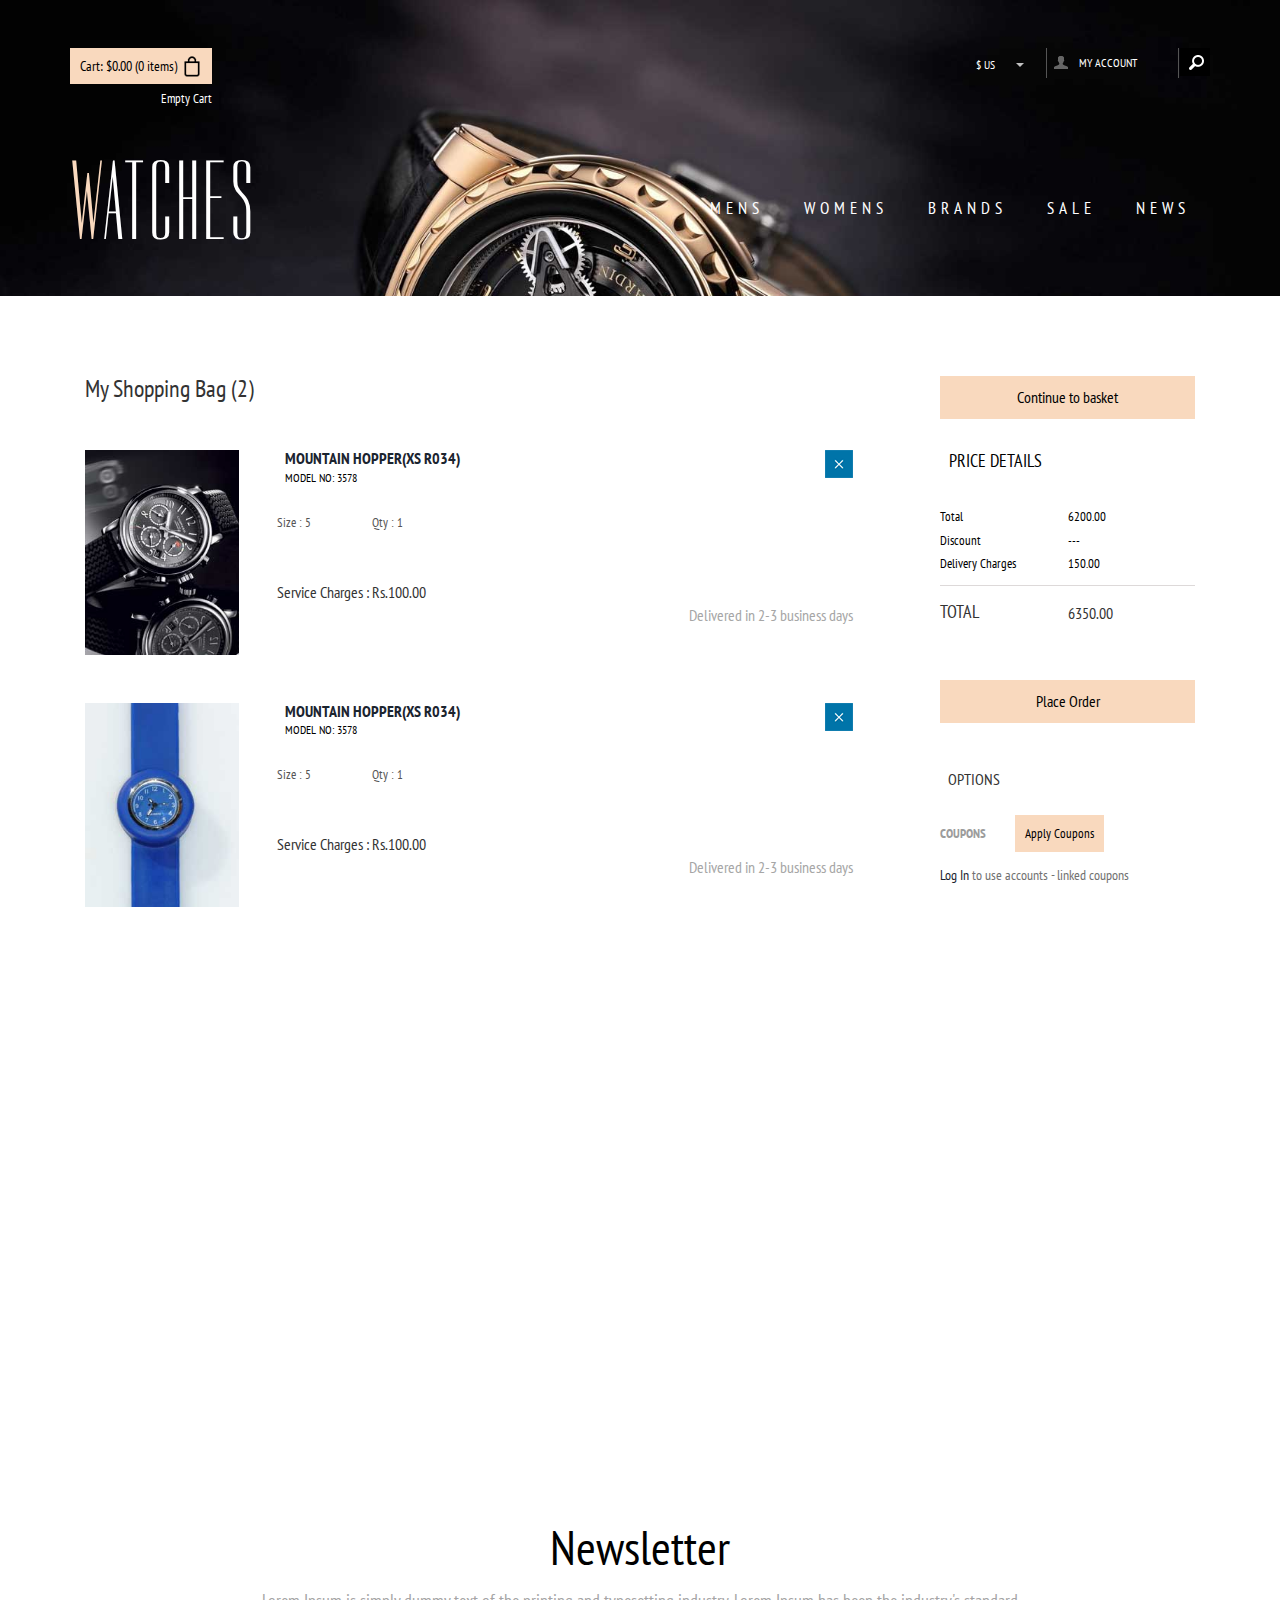
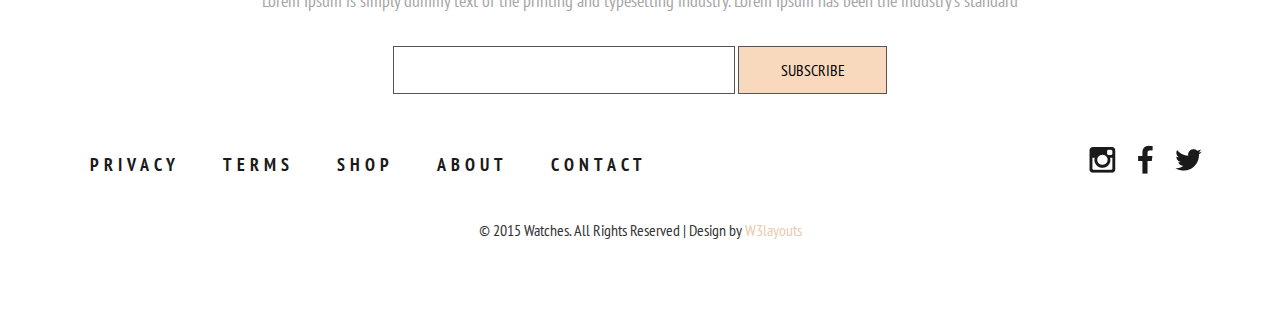
==== checkout.html @ 552abd2e "Commit message" ====
<!--A Design by W3layouts
Author: W3layout
Author URL: http://w3layouts.com
License: Creative Commons Attribution 3.0 Unported
License URL: http://creativecommons.org/licenses/by/3.0/
-->
<!DOCTYPE HTML>
<html>
<head>
<title>Watches an E-Commerce online Shopping Category Flat Bootstrap Responsive Website Template| Checkout :: w3layouts</title>
<meta name="viewport" content="width=device-width, initial-scale=1">
<meta http-equiv="Content-Type" content="text/html; charset=utf-8" />
<meta name="keywords" content="Watches Responsive web template, Bootstrap Web Templates, Flat Web Templates, Android Compatible web template, 
Smartphone Compatible web template, free webdesigns for Nokia, Samsung, LG, SonyErricsson, Motorola web design" />
<script type="application/x-javascript"> addEventListener("load", function() { setTimeout(hideURLbar, 0); }, false); function hideURLbar(){ window.scrollTo(0,1); } </script>
<link href="css/bootstrap.css" rel='stylesheet' type='text/css' />
<!-- jQuery (necessary for Bootstrap's JavaScript plugins) -->
<!-- Custom Theme files -->
<link href="css/style.css" rel='stylesheet' type='text/css' />
<!-- Custom Theme files -->
<!--webfont-->
<link href='//fonts.googleapis.com/css?family=PT+Sans+Narrow:400,700' rel='stylesheet' type='text/css'>
<link href='//fonts.googleapis.com/css?family=Dorsa' rel='stylesheet' type='text/css'>
<script type="text/javascript" src="js/jquery-1.11.1.min.js"></script>
<!-- start menu -->
<link href="css/megamenu.css" rel="stylesheet" type="text/css" media="all" />
<script type="text/javascript" src="js/megamenu.js"></script>
<script>$(document).ready(function(){$(".megamenu").megamenu();});</script>
<script src="js/jquery.easydropdown.js"></script>
<script src="js/simpleCart.min.js"> </script>
</head>
<body>
	<div class="men_banner">
   	  <div class="container">
   	  	<div class="header_top">
   	  	   <div class="header_top_left">
	  	      <div class="box_11"><a href="checkout.html">
		      <h4><p>Cart: <span class="simpleCart_total"></span> (<span id="simpleCart_quantity" class="simpleCart_quantity"></span> items)</p><img src="images/bag.png" alt=""/><div class="clearfix"> </div></h4>
		      </a></div>
	          <p class="empty"><a href="javascript:;" class="simpleCart_empty">Empty Cart</a></p>
	          <div class="clearfix"> </div>
	       </div>
           <div class="header_top_right">
		  	 <div class="lang_list">
				<select tabindex="4" class="dropdown">
					<option value="" class="label" value="">$ Us</option>
					<option value="1">Dollar</option>
					<option value="2">Euro</option>
				</select>
			 </div>
			 <ul class="header_user_info">
			  <a class="login" href="login.html">
				<i class="user"> </i> 
				<li class="user_desc">My Account</li>
			  </a>
			  <div class="clearfix"> </div>
		     </ul>
		    <!-- start search-->
				<div class="search-box">
				   <div id="sb-search" class="sb-search">
					  <form>
						 <input class="sb-search-input" placeholder="Enter your search term..." type="search" name="search" id="search">
						 <input class="sb-search-submit" type="submit" value="">
						 <span class="sb-icon-search"> </span>
					  </form>
				    </div>
				 </div>
				 <!----search-scripts---->
				 <script src="js/classie1.js"></script>
				 <script src="js/uisearch.js"></script>
				   <script>
					 new UISearch( document.getElementById( 'sb-search' ) );
				   </script>
					<!----//search-scripts---->
		            <div class="clearfix"> </div>
			 </div>
		     <div class="clearfix"> </div>
	    </div>
   		<div class="header_bottom">
	     <div class="logo">
		    <h1><a href="index.html"><span class="m_1">W</span>atches</a></h1>
	     </div>
	    <div class="menu">
	     <ul class="megamenu skyblue">
			<li><a class="color2" href="#">Mens</a>
				<div class="megapanel">
					<div class="row">
						<div class="col1">
							<div class="h_nav">
								<h4>Men</h4>
								<ul>
									<li><a href="men.html">Watches</a></li>
									<li><a href="men.html">watches</a></li>
									<li><a href="men.html">Blazers</a></li>
									<li><a href="men.html">Suits</a></li>
									<li><a href="men.html">Trousers</a></li>
									<li><a href="men.html">Jeans</a></li>
									<li><a href="men.html">Shirts</a></li>
									<li><a href="men.html">Sweatshirts & Hoodies</a></li>
									<li><a href="men.html">Swim Wear</a></li>
									<li><a href="men.html">Accessories</a></li>
								</ul>	
							</div>							
						</div>
						<div class="col1">
							<div class="h_nav">
								<h4>Women</h4>
								<ul>
									<li><a href="men.html">Watches</a></li>
									<li><a href="men.html">Outerwear</a></li>
									<li><a href="men.html">Dresses</a></li>
									<li><a href="men.html">Handbags</a></li>
									<li><a href="men.html">Trousers</a></li>
									<li><a href="men.html">Jeans</a></li>
									<li><a href="men.html">T-Shirts</a></li>
									<li><a href="men.html">Shoes</a></li>
									<li><a href="men.html">Coats</a></li>
									<li><a href="men.html">Accessories</a></li>
								</ul>	
							</div>							
						</div>
						<div class="col2">
							<div class="h_nav">
								<h4>Trends</h4>
								<ul>
									<li class>
										<div class="p_left">
										  <img src="images/p1.jpg" class="img-responsive" alt=""/>
										</div>
										<div class="p_right">
											<h4><a href="#">Denim shirt</a></h4>
											<span class="item-cat"><small><a href="#">watches</a></small></span>
											<span class="price">29.99 $</span>
										</div>
										<div class="clearfix"> </div>
									</li>
									<li>
										<div class="p_left">
										  <img src="images/p2.jpg" class="img-responsive" alt=""/>
										</div>
										<div class="p_right">
											<h4><a href="#">Denim shirt</a></h4>
											<span class="item-cat"><small><a href="#">watches</a></small></span>
											<span class="price">29.99 $</span>
										</div>
										<div class="clearfix"> </div>
									</li>
									<li>
										<div class="p_left">
										  <img src="images/p3.jpg" class="img-responsive" alt=""/>
										</div>
										<div class="p_right">
											<h4><a href="#">Denim shirt</a></h4>
											<span class="item-cat"><small><a href="#">watches</a></small></span>
											<span class="price">29.99 $</span>
										</div>
										<div class="clearfix"> </div>
									</li>
								</ul>	
							</div>												
						</div>
					  </div>
					</div>
			</li>
			<li><a class="color4" href="#">womens</a>
				<div class="megapanel">
					<div class="row">
						<div class="col1">
							<div class="h_nav">
								<h4>Men</h4>
								<ul>
									<li><a href="men.html">Watches</a></li>
									<li><a href="men.html">watches</a></li>
									<li><a href="men.html">Blazers</a></li>
									<li><a href="men.html">Suits</a></li>
									<li><a href="men.html">Trousers</a></li>
									<li><a href="men.html">Jeans</a></li>
									<li><a href="men.html">Shirts</a></li>
									<li><a href="men.html">Sweatshirts & Hoodies</a></li>
									<li><a href="men.html">Swim Wear</a></li>
									<li><a href="men.html">Accessories</a></li>
								</ul>	
							</div>							
						</div>
						<div class="col1">
							<div class="h_nav">
								<h4>Women</h4>
								<ul>
									<li><a href="men.html">Watches</a></li>
									<li><a href="men.html">Outerwear</a></li>
									<li><a href="men.html">Dresses</a></li>
									<li><a href="men.html">Handbags</a></li>
									<li><a href="men.html">Trousers</a></li>
									<li><a href="men.html">Jeans</a></li>
									<li><a href="men.html">T-Shirts</a></li>
									<li><a href="men.html">Shoes</a></li>
									<li><a href="men.html">Coats</a></li>
									<li><a href="men.html">Accessories</a></li>
								</ul>	
							</div>							
						</div>
						<div class="col2">
							<div class="h_nav">
								<h4>Trends</h4>
								<ul>
									<li class>
										<div class="p_left">
										  <img src="images/p1.jpg" class="img-responsive" alt=""/>
										</div>
										<div class="p_right">
											<h4><a href="#">Denim shirt</a></h4>
											<span class="item-cat"><small><a href="#">watches</a></small></span>
											<span class="price">29.99 $</span>
										</div>
										<div class="clearfix"> </div>
									</li>
									<li>
										<div class="p_left">
										  <img src="images/p2.jpg" class="img-responsive" alt=""/>
										</div>
										<div class="p_right">
											<h4><a href="#">Denim shirt</a></h4>
											<span class="item-cat"><small><a href="#">watches</a></small></span>
											<span class="price">29.99 $</span>
										</div>
										<div class="clearfix"> </div>
									</li>
									<li>
										<div class="p_left">
										  <img src="images/p3.jpg" class="img-responsive" alt=""/>
										</div>
										<div class="p_right">
											<h4><a href="#">Denim shirt</a></h4>
											<span class="item-cat"><small><a href="#">watches</a></small></span>
											<span class="price">29.99 $</span>
										</div>
										<div class="clearfix"> </div>
									</li>
								</ul>	
							</div>												
						</div>
					  </div>
					</div>
				</li>				
				<li><a class="color10" href="brands.html">Brands</a></li>
				<li><a class="color3" href="index.html">Sale</a></li>
				<li><a class="color7" href="404.html">News</a></li>
				<div class="clearfix"> </div>
			</ul>
			</div>
	        <div class="clearfix"> </div>
	    </div>
	   </div>
   </div>
   <div class="account-in">
   	 <div class="container">
		  <div class="check_box">	 
		<div class="col-md-9 cart-items">
			 <h1>My Shopping Bag (2)</h1>
				<script>$(document).ready(function(c) {
					$('.close1').on('click', function(c){
						$('.cart-header').fadeOut('slow', function(c){
							$('.cart-header').remove();
						});
						});	  
					});
			   </script>
			 <div class="cart-header">
				 <div class="close1"> </div>
				   <div class="cart-sec simpleCart_shelfItem">
						<div class="cart-item cyc">
							 <img src="images/m3.jpg" class="img-responsive" alt=""/>
						</div>
					   <div class="cart-item-info">
						<h3><a href="#">Mountain Hopper(XS R034)</a><span>Model No: 3578</span></h3>
						<ul class="qty">
							<li><p>Size : 5</p></li>
							<li><p>Qty : 1</p></li>
						</ul>
						<div class="delivery">
							 <p>Service Charges : Rs.100.00</p>
							 <span>Delivered in 2-3 business days</span>
							 <div class="clearfix"></div>
				        </div>	
					   </div>
					   <div class="clearfix"></div>
				    </div>
			 </div>
			 <script>$(document).ready(function(c) {
					$('.close2').on('click', function(c){
							$('.cart-header2').fadeOut('slow', function(c){
						$('.cart-header2').remove();
					});
					});	  
					});
			 </script>
			 <div class="cart-header2">
				 <div class="close2"> </div>
				  <div class="cart-sec simpleCart_shelfItem">
						<div class="cart-item cyc">
							 <img src="images/m4.jpg" class="img-responsive" alt=""/>
						</div>
					   <div class="cart-item-info">
						<h3><a href="#">Mountain Hopper(XS R034)</a><span>Model No: 3578</span></h3>
						<ul class="qty">
							<li><p>Size : 5</p></li>
							<li><p>Qty : 1</p></li>
						</ul>
							 <div class="delivery">
							 <p>Service Charges : Rs.100.00</p>
							 <span>Delivered in 2-3 business days</span>
							 <div class="clearfix"></div>
				        </div>	
					   </div>
					   <div class="clearfix"></div>
				  </div>
			  </div>		
		 </div>
		 <div class="col-md-3 cart-total">
			 <a class="continue" href="#">Continue to basket</a>
			 <div class="price-details">
				 <h3>Price Details</h3>
				 <span>Total</span>
				 <span class="total1">6200.00</span>
				 <span>Discount</span>
				 <span class="total1">---</span>
				 <span>Delivery Charges</span>
				 <span class="total1">150.00</span>
				 <div class="clearfix"></div>				 
			 </div>	
			 <ul class="total_price">
			   <li class="last_price"> <h4>TOTAL</h4></li>	
			   <li class="last_price"><span>6350.00</span></li>
			   <div class="clearfix"> </div>
			 </ul>
			 <div class="clearfix"></div>
			 <a class="order" href="#">Place Order</a>
			 <div class="total-item">
				 <h3>OPTIONS</h3>
				 <h4>COUPONS</h4>
				 <a class="cpns" href="#">Apply Coupons</a>
				 <p><a href="#">Log In</a> to use accounts - linked coupons</p>
			 </div>
			</div>
			<div class="clearfix"></div>
	     </div>
	  </div>
   </div>
   <div class="map">
	   <iframe src="https://www.google.com/maps/embed?pb=!1m14!1m12!1m3!1d3150859.767904157!2d-96.62081048651531!3d39.536794757966845!2m3!1f0!2f0!3f0!3m2!1i1024!2i768!4f13.1!5e0!3m2!1sen!2sin!4v1408111832978"> </iframe>
   </div>
   <div class="footer">
   	 <div class="container">
   	 	<div class="newsletter">
			<h3>Newsletter</h3>
			<p>Lorem Ipsum is simply dummy text of the printing and typesetting industry. Lorem Ipsum has been the industry's standard</p>
			<form>
			  <input type="text" value="" onfocus="this.value='';" onblur="if (this.value == '') {this.value ='';}">
			  <input type="submit" value="SUBSCRIBE">
			</form>
		</div>
   		<div class="cssmenu">
		   <ul>
			<li class="active"><a href="#">Privacy</a></li>
			<li><a href="#">Terms</a></li>
			<li><a href="#">Shop</a></li>
			<li><a href="#">About</a></li>
			<li><a href="contact.html">Contact</a></li>
		  </ul>
		</div>
		<ul class="social">
			<li><a href=""> <i class="instagram"> </i> </a></li>
			<li><a href=""><i class="fb"> </i> </a></li>
			<li><a href=""><i class="tw"> </i> </a></li>
	    </ul>
	    <div class="clearfix"></div>
	    <div class="copy">
           <p> &copy; 2015 Watches. All Rights Reserved | Design by <a href="http://w3layouts.com/" target="_blank">W3layouts</a></p>
	    </div>
   	</div>
   </div>
</body>
</html>
---- css/style.css ----
/*
Author: W3layout
Author URL: http://w3layouts.com
License: Creative Commons Attribution 3.0 Unported
License URL: http://creativecommons.org/licenses/by/3.0/
*/
h4, h5, h6,
h1, h2, h3 {margin-top: 0;}
ul, ol {margin: 0;}
p {margin: 0;}
html, body{
   font-family: 'PT Sans Narrow', sans-serif;
   font-size: 100%;
   background:#fff; 
}
body a{
	transition:0.5s all;
	-webkit-transition:0.5s all;
	-moz-transition:0.5s all;
	-o-transition:0.5s all;
	-ms-transition:0.5s all;
}
.banner {
	background: url(../images/3.jpg) no-repeat center top;
	background-size: cover;
	-webkit-background-size: cover;
	-moz-background-size: cover;
	-o-background-size: cover;
	min-height:800px;
	text-align: center;
	padding-top:1em;
}
.header_top_left{
	float:left;
}
.header_top_right{
	float:right;
	width:23%;
}
.box_11{
    cursor: pointer;
    padding: 5px 10px;
    background: #F9D9BE;
}
.box_11 a:hover{
	text-decoration:none;
	color:#000;
}
.box_11 h4 {
    border: none;
    color: #fff;
    font-size: 0.85em;
    margin-bottom: 0;
    padding: 0;
}
.box_11 p {
    float: left;
    margin: 6px 0 0 0;
    color:#000;
}
p.empty {
    font-size: 13px;
    margin: 6px 0 0 5px;
    float: right;
}
p.empty a {
    color: #fff;
}
.box_11 h4 img {
    margin-left: 5px;
    float: left;
}
.lang_list{
	float: left;
    border-right: 1px solid #555;
	width: 38%;
}
/* PREFIXED CSS */
.dropdown,
.dropdown div,
.dropdown li,
.dropdown div::after,
.dropdown .carat,
.dropdown .carat:after,
.dropdown .selected::after,
.dropdown:after{
	-webkit-transition: all 150ms ease-in-out;
	-moz-transition: all 150ms ease-in-out;
	-ms-transition: all 150ms ease-in-out;
	transition: all 150ms ease-in-out;
}
.dropdown .selected::after,
.dropdown.scrollable div::after{
	-webkit-pointer-events: none;
	-moz-pointer-events: none;
	-ms-pointer-events: none;
	pointer-events: none;
}
/* WRAPPER */
.dropdown{
	position: relative;
	width: 75px;
	cursor: pointer;
	font-weight: 200;
	background: none;
	padding: 8px 15px 5px;
	color: #fff;
	-webkit-user-select: none;
	-moz-user-select: none;
	user-select: none;
}
.dropdown.open{
	z-index: 2;
}
.dropdown:hover,
.dropdown.focus{
	/*--background:#F7F7F7;--*/
}
/* CARAT */
.dropdown .carat,
.dropdown .carat:after{
	position: absolute;
	right:-1px;
	top: 50%;
	margin-top:0px;
	border: 4px solid transparent;
	border-top: 4px solid #c1c1c1;
	z-index: 1;
	-webkit-transform-origin: 50% 20%;
	-moz-transform-origin: 50% 20%;
	-ms-transform-origin: 50% 20%;
	transform-origin: 50% 20%;
}
.dropdown:hover .carat:after{
	border-top-color: #f4f4f4;
}
.dropdown.focus .carat{
	border-top-color: #f8f8f8;
}
.dropdown.focus .carat:after{
	border-top-color: #0180d1;
}
.dropdown.open .carat{
	-webkit-transform: rotate(180deg);
	-moz-transform: rotate(180deg);
	-ms-transform: rotate(180deg);
	transform: rotate(180deg);
}
/* OLD SELECT (HIDDEN) */
.dropdown .old{
	position: absolute;
	left: 0;
	top: 0;
	height: 0;
	width: 0;
	overflow: hidden;
}
.dropdown select{
	position: absolute;
	left: 0px;
	top: 0px;
}
.dropdown.touch select{
	left: 0;
	top: 0;
	width: 100%;
	height: 100%;
	opacity: 0;
}
/* SELECTED FEEDBACK ITEM */ 
.dropdown .selected,
.dropdown li{
	display: block;
	font-size:12px;
	overflow: hidden;
	white-space: nowrap;
	text-transform: uppercase;
}
.dropdown .selected::after{
	content: '';
	position: absolute;
	right: 0;
	top: 0;
	bottom: 0;
	width: 60px;
}
/* DROP DOWN WRAPPER */
.dropdown div{
	position: absolute;
	height: 0;
	left: 0;
	right: 0;
	top: 100%;
	background:#fb4d01;
	overflow: hidden;
	opacity: 0;
	color:#fff;
	width:90px;
}
.dropdown:hover div{
	background:#4CB1CA;
}
/* Height is adjusted by JS on open */
.dropdown.open div{
	opacity: 1;
	z-index: 2;
}
/* FADE OVERLAY FOR SCROLLING LISTS */
.dropdown.scrollable div::after{
	content: '';
	position: absolute;
	left: 0;
	right: 0;
	bottom: 0;
	height: 50px;
}
.dropdown.scrollable.bottom div::after{
	opacity: 0;
}
/* DROP DOWN LIST */
.dropdown ul{
	position: absolute;
	left: 0;
	top: 0;
	height: 100%;
	width: 100%;
	list-style: none;
	overflow: hidden;
	padding:0;
	background:#F9D9BE;
}
.dropdown.scrollable.open ul{
	overflow-y: auto;
}
/* DROP DOWN LIST ITEMS */
.dropdown li{
	list-style: none;
	padding:8px;
	border-bottom: 1px solid #E7BD99;
	color: #000;
}
.dropdown li:last-child {
    border-bottom: 0;
}
/* .focus class is also added on hover */
.dropdown li.focus{
	background:#E4BD9C;
	position: relative;
	z-index: 3;
	color: #fff;
}
.dropdown li.active{
	background:#ee4a02;
	color: #fff;
}
ul.header_user_info {
	float: left;
	border-right: 1px solid #555;
	width:50%;
	padding:0;
	min-height: 30px;
}
ul.header_user_info a{
	color:#fff;
}
ul.header_user_info a:hover{
	color:#fd926d;
}
ul.header_user_info a:hover{
	text-decoration:none;
	color:#fd926d;
}
i.user{
	width: 17px;
	height: 17px;
	background: url(../images/img-sprite.png) no-repeat -241px -67px;
	float: left;
	margin:6px 10px 0 5px;
}
ul.header_user_info li.user_desc{
	display: block;
	font-size: 12px;
    text-transform: uppercase;
	cursor: pointer;
	/* background: #fb5c22; */
	-moz-transition: all 0.2s linear;
	-o-transition: all 0.2s linear;
	-webkit-transition: all 0.2s linear;
	transition: all 0.2s linear;
	float: left;
	margin-top:6px;
}
.search-box {
	position: relative;
}
.sb-search {
	position: absolute;
	top:0px;
	right:0px;
	width: 0%;
	min-width: 30px;
	height: 28px;
	float: right;
	overflow: hidden;
	-webkit-transition: width 0.3s;
	-moz-transition: width 0.3s;
	transition: width 0.3s;
	-webkit-backface-visibility: hidden;
}
.sb-search-input {
	position: absolute;
	top: 0;
	left: 0px;
	border: none;
	outline: none;
	background:#555;
	width: 100%;
	height: 28px;
	margin: 0;
	z-index: 10;
	padding: 5px 10px;
	font-size: 13px;
	color: #ffffff;
}
.sb-search-input::-webkit-input-placeholder {
	color: #ffffff;
}
.sb-search-input:-moz-placeholder {
	color: #ffffff;
}
.sb-search-input::-moz-placeholder {
	color: #efb480;
}
.sb-search-input:-ms-input-placeholder {
	color: #ffffff;
}
.sb-icon-search,.sb-search-submit  {
	width:30px;
	height:28px;
	display: block;
	position: absolute;
	right: 0;
	top: 0;
	padding: 0;
	margin: 0;
	line-height: 45px;
	text-align: center;
	cursor: pointer;
}
.sb-search-submit {
	background: #333 url('../images/search.png') no-repeat 0px 1px;
	-ms-filter: "progid:DXImageTransform.Microsoft.Alpha(Opacity=0)"; /* IE 8 */
    filter: alpha(opacity=0); /* IE 5-7 */
  	color: transparent;
	border: none;
	outline: none;
	z-index: -1;
	-webkit-appearance: none;
}
.sb-icon-search {
	color: #FFF;
	background: #000 url('../images/search.png') no-repeat 7px 5px;
	z-index: 90;
}
/* Open state */
.sb-search.sb-search-open,.no-js .sb-search {
	width:100%;
}
.sb-search.sb-search-open .sb-search-submit,.no-js .sb-search .sb-search-submit {
	z-index: 90;
}
.header_bottom {
	padding: 2em 0;
}
.logo h1{
    font-size:7em;
    text-transform: uppercase;
    margin-bottom: 0;
    font-family: 'Dorsa', sans-serif;
    letter-spacing: 5px;
}
span.m_1 {
  color:#F9D9BE;
}
.logo{
	float:left;
}
.logo h1 a{
	color:#fff;
}
.logo h1 a:hover{
   text-decoration:none;
}
.menu {
   float:right;
   margin: 3em 0 0 0;
}
.h_nav ul li a {
	display: block;
	font-size: 0.85em;
	color: #555;
	text-transform: capitalize;
	line-height: 1.8em;
	-webkit-transition: all 0.3s ease-in-out;
	-moz-transition: all 0.3s ease-in-out;
	-o-transition: all 0.3s ease-in-out;
	transition: all 0.3s ease-in-out;
	line-height: 2.5em;
}
.h_nav ul li a:hover{
	text-decoration:none;
	color:#f84545;
}
.h_nav h4 {
	font-size: 1em;
	color: #000;
	line-height: 1.8em;
	text-transform: uppercase;
	margin-bottom:1em;
}
.p_left{
	float:left;
	margin-right:1em;
	padding-bottom:2em;
}
.p_right{
	float:left;
}
.p_right h4{
	margin-bottom:-10px;
}
.p_right h4 a:hover, .small:hover{
	text-decoration:none;
	color: #f84545;
}
ul.content-home{
  padding:5em 0;
  margin-bottom: 0;
}
ul.content-home li {
  padding: 15px;
}
ul.content-home li a {
  display: block;
}
ul.content-home li .bannerBox {
  position: relative;
  -webkit-box-shadow: 0 0 40px rgba(0, 0, 0, 0.09);
  -moz-box-shadow: 0 0 40px rgba(0, 0, 0, 0.09);
  box-shadow: 0 0 40px rgba(0, 0, 0, 0.09);
  -moz-transition: 0.5s;
  -o-transition: 0.5s;
  -webkit-transition: 0.5s;
  transition: 0.5s;
  overflow: hidden;
}
ul.content-home li img {
  max-width: 100%;
  height: auto;
  -moz-transition: 0.5s linear;
  -o-transition: 0.5s linear;
  -webkit-transition: 0.5s linear;
  transition: 0.5s linear;
}
ul.content-home li a:hover img {
  transform: scale(1.1);
}
ul.content-home li .item-html {
  position: absolute;
  left: 30px;
  top: 20px;
  width: 50%;
  font-size: 15px;
  font-weight: 300;
  line-height: 24px;
  color: #777;
}
ul.content-home li .item-html h3 {
  color: #000;
  font-size: 69px;
  font-style: italic;
  font-weight: 300;
  letter-spacing: -0.06em;
  line-height: 60px;
  text-transform: uppercase;
  margin: 0 0 2px;
}
ul.content-home li .item-html h3 span {
  display: block;
  color: #000;
  font-size: 52px;
  font-style: italic;
  font-weight: 300;
  line-height: 50px;
  margin: 3px 0 0;
  text-transform: uppercase;
}
ul.content-home li .item-html p {
  margin-bottom: 17px;
}
ul.content-home li .item-html button {
  background:#F9D9BE;
  color: #000;
  display: inline-block;
  font-size: 19px;
  line-height: 23px;
  padding: 17px 35px 18px;
  text-transform: uppercase;
  -moz-transition: 0.3s;
  -o-transition: 0.3s;
  -webkit-transition: 0.3s;
  transition: 0.3s;
  border: none;
  font-weight: normal;
}
ul.content-home li .item-html button:hover{
	background:#000;
	color:#fff;
}
.middle_content{
  margin-bottom:5em;
  text-align:center;
}
.middle_content h2{
  color: #000;
  font-size: 69px;
  font-style: italic;
  font-weight: 300;
  letter-spacing: -0.06em;
  text-transform: uppercase;
  margin-bottom:0.5em;
}
.middle_content p{
  color: #999;
  font-size:1.1em;
}
/*--content--*/

/*========================
 Transitions
 ========================*/
.searchfield:focus, .searchfield:not(:focus) {
	-webkit-transition-property: width;
	-webkit-transition-duration: 0.5s, 0.5s;
	-webkit-transition-timing-function: linear, ease-out;
}
.lb-album {
	margin: 0 auto;
	padding:0;
	list-style:none;
}
.lb-album li {
	width: 24.9999%;
	float: left;
	position: relative;
}
.lb-album li:nth-child(4), .lb-album li:nth-child(8), .lb-album li:nth-child(12) {
	margin-right: 0;
}
.lb-album li > a, .lb-album li > a img {
	display: block;
	width: 100%;
}
.lb-album li > a {
	position: relative;
}
.lb-album li > a span {
	position:absolute;
	width: 100%;
	height: 100%;
	top: 0px;
	left: 0px;
	text-align: center;
	line-height:16em;
	color: #fff;
    font-size: 24px;
	opacity: 0;
	filter: alpha(opacity=0); /* internet explorer */
	-ms-filter: "progid:DXImageTransform.Microsoft.Alpha(opacity=0)"; /*IE8*/
	background:rgba(249, 217, 190, 0.67);
	-moz-transition: opacity 0.3s linear;
	-o-transition: opacity 0.3s linear;
	-ms-transition: opacity 0.3s linear;
	transition: opacity 0.3s linear;
}
.lb-album li > a:hover span {
	opacity: 1;
	filter: alpha(opacity=99); /* internet explorer */
	-ms-filter: "progid:DXImageTransform.Microsoft.Alpha(opacity=99)"; /*IE8*/
}
.lb-overlay {
	width: 0px;
	height: 0px;
	position: fixed;
	overflow: hidden;
	left: 0px;
	top: 0px;
	padding: 0px;
	z-index: 99;
	text-align: center;
	background:#000;
}
.lb-overlay > div {
	position: relative;
	color: rgba(27,54,81,0.8);
	opacity: 0;
	filter: alpha(opacity=0); /* internet explorer */
	-ms-filter: "progid:DXImageTransform.Microsoft.Alpha(opacity=0)"; /*IE8*/
	width: 550px;
	margin: 10px auto 0px auto;
	text-shadow: 0px 1px 1px rgba(255,255,255,0.6);
	-webkit-transition: opacity 0.3s linear 1.3s;
	-moz-transition: opacity 0.3s linear 1.3s;
	-o-transition: opacity 0.3s linear 1.3s;
	-ms-transition: opacity 0.3s linear 1.3s;
	transition: opacity 0.3s linear 1.3s;
}
.lb-overlay div h3, .lb-overlay div p {
	padding: 0px 20px;
	width: 200px;
	height: 60px;
	color: #fff;
}
.lb-overlay div h3 {
	color: #fff;
	font-size:30px;
	float: left;
	text-align: right;
	border-right: 1px solid rgba(27,54,81,0.4);
}
.lb-overlay div h3 span, .lb-overlay div p {
	font-size: 13px;
	font-style: italic;
}
.lb-overlay div h3 span {
	display: block;
	line-height: 6px;
}
.lb-overlay div p {
	text-align: left;
	float: left;
	width: 260px;
}
.lb-overlay a.lb-close {
	font-size: 0.924em;
	padding: 4px;
	background: rgba(64, 72, 109, 0.61);
	z-index: 1001;
	color: #fff;
	position: absolute;
	top: 43px;
	left: 50%;
	font-size: 15px;
	line-height: 26px;
	text-align: center;
	width: 50px;
    overflow: hidden;
	margin-left: -25px;
	opacity: 0;
	filter: alpha(opacity=0); /* internet explorer */
	-ms-filter: "progid:DXImageTransform.Microsoft.Alpha(opacity=0)"; /*IE8*/
	-webkit-box-shadow: 0px 1px 2px rgba(0,0,0,0.3);
	-moz-box-shadow: 0px 1px 2px rgba(0,0,0,0.3);
	box-shadow: 0px 1px 2px rgba(0,0,0,0.3);
	-webkit-transition: opacity 0.3s linear 1.2s;
	-moz-transition: opacity 0.3s linear 1.2s;
	-o-transition: opacity 0.3s linear 1.2s;
	-ms-transition: opacity 0.3s linear 1.2s;
	transition: opacity 0.3s linear 1.2s;
}
.lb-overlay img {
	/* height: 100%; For Opera max-height does not seem to work */
	max-height: 100%;
	position: relative;
	-webkit-box-shadow: 1px 1px 4px rgba(0,0,0,0.3);
	-moz-box-shadow: 1px 1px 4px rgba(0,0,0,0.3);
	box-shadow: 0px 2px 7px rgba(0,0,0,0.2);
}
.lb-overlay:target {
	width: auto;
	height: auto;
	bottom: 0px;
	right: 0px;
	padding: 80px 100px 120px 100px;
}
.lb-overlay:target img {
	-webkit-animation: fadeInScale 1.2s ease-in-out;
	-moz-animation: fadeInScale 1.2s ease-in-out;
	-o-animation: fadeInScale 1.2s ease-in-out;
	-ms-animation: fadeInScale 1.2s ease-in-out;
	animation: fadeInScale 1.2s ease-in-out;
	display: inline-block;
}
.lb-overlay:target a.lb-close, .lb-overlay:target > div {
	opacity: 1;
	filter: alpha(opacity=99); /* internet explorer */
	-ms-filter: "progid:DXImageTransform.Microsoft.Alpha(opacity=99)"; /*IE8*/
}
@-webkit-keyframes fadeInScale {
0% { -webkit-transform: scale(0.6); opacity: 0; }
100% { -webkit-transform: scale(1); opacity: 1; }
}
@-moz-keyframes fadeInScale {
0% { -moz-transform: scale(0.6); opacity: 0; }
100% { -moz-transform: scale(1); opacity: 1; }
}
@-o-keyframes fadeInScale {
0% { -o-transform: scale(0.6); opacity: 0; }
100% { -o-transform: scale(1); opacity: 1; }
}
@-ms-keyframes fadeInScale {
0% { -ms-transform: scale(0.6); opacity: 0; }
100% { -ms-transform: scale(1); opacity: 1; }
}
@keyframes fadeInScale {
0% { transform: scale(0.6); opacity: 0; }
100% { transform: scale(1); opacity: 1; }
}

/*
 100% Height for Opera as the max-height seems to be ignored, not optimal for large screens
 http://bricss.net/post/11230266445/css-hack-to-target-opera
 */
x:-o-prefocus, .lb-overlay img {
	height: 100%;
}
.lb-album h2 {
	color:#999;
	font-size:3em;
	font-weight:700;
}
.lb-album p {
	color:#333;
	font-size:13px;
	line-height:1.5em;
}
/*--login--*/
.account-in{
  padding:5em 0;
}
.account-top span{
  font-size: 1em;
  color: #999;
  display: block;
  line-height: 2em;
}
.account-top input[type="text"], .account-top input[type="password"] {
  padding: 0.7em;
  width: 85%;
  background: none;
  border: 1px solid #D1D1D1;
  outline: none;
  color: #464646;
  font-size: 1em;
}
.account-top input[type="submit"] {
  background:#F9D9BE;
  color:#000;
  font-size: 1.1em;
  border: none;
  outline: none;
  border-radius:2px;
  -webkit-border-radius:2px;
  -o-border-radius:2px;
  -moz-border-radius:2px;
  -ms-border-radius:2px;
  padding: 0.4em 1.3em;
  transition: 0.5s all;
  -webkit-transition: 0.5s all;
  -moz-transition: 0.5s all;
  -o-transition: 0.5s all;
}
.account-top div{
  margin-bottom: 1em;
}
a.create {
  text-decoration: none;
  color: #000;
  padding: 7px 20px;
  background:#F9D9BE;
  text-align: center;
  display: block;
  border-radius:4px;
  -webkit-border-radius:4px;
  -o-border-radius:4px;
  -moz-border-radius:4px;
  -ms-border-radius:4px;
}
a.create:hover, .account-top input[type="submit"]:hover, .register-but form input[type="submit"]:hover{
  background: #000;
  color:#fff;
}
.five-in {
  background: #fff;
  border-radius: 100px;
  border: 2px solid #F9D9BE;
  width: 100px;
  height: 100px;
  position: absolute;
  top: 1%;
  right: 8%;
  padding: 1.3em 0 0;
  text-align: center;
}
.five-in span {
  font-size: 1em;
  color: #f02b63;
}
.five-in h1 {
  font-size: 1.5em;
  font-weight: 700;
  color: #000;
}
.account-in h3{
  font-size:2em;
  color: #000;
  padding: 0 0.5em 1em;
  text-transform:uppercase;
}
/*--register--*/
.register-top-grid h2, .register-bottom-grid h2 {
	color:#000;
	font-size:1.5em;
	padding-bottom:1em;
	margin: 0;
}
.register-top-grid div, .register-bottom-grid div {
	width: 48%;
	float: left;
	margin: 10px 0;
}
.register-top-grid span, .register-bottom-grid span {
	color:#999;
	font-size: 0.85em;
	padding-bottom: 0.2em;
	display: block;
	text-transform: uppercase;
}
.register-top-grid input[type="text"], .register-bottom-grid input[type="password"] {
	border: 1px solid #EEE;
	outline-color:#FF5B36;
	width: 96%;
	font-size: 1em;
	padding: 0.5em;
}
.checkbox {
	margin-bottom: 4px;
	padding-left: 27px;
	font-size: 1.1em;
	line-height: 27px;
	cursor: pointer;
}
.checkbox {
	position: relative;
	font-size: 0.95em;
	color:#555;
}
.checkbox:last-child {
	margin-bottom: 0;
}
.news-letter {
	color: #555;
	font-weight:600;
	font-size: 0.85em;
	margin-bottom: 1em;
	display: block;
	text-transform: uppercase;
	transition: 0.5s all;
	-webkit-transition: 0.5s all;
	-moz-transition: 0.5s all;
	-o-transition: 0.5s all;
	clear: both;
}
.checkbox i {
	position: absolute;
	bottom: 5px;
	left: 0;
	display: block;
	width:20px;
	height:20px;
	outline: none;
	border: 2px solid #D2CF99;
}
.checkbox input + i:after {
	content: '';
	background: url("../images/tick1.png") no-repeat 1px 2px;
	top: -1px;
	left: -1px;
	width: 15px;
	height: 15px;
	font: normal 12px/16px FontAwesome;
	text-align: center;
}
.checkbox input + i:after {
	position: absolute;
	opacity: 0;
	transition: opacity 0.1s;
	-o-transition: opacity 0.1s;
	-ms-transition: opacity 0.1s;
	-moz-transition: opacity 0.1s;
	-webkit-transition: opacity 0.1s;
}
.checkbox input {
	position: absolute;
	left: -9999px;
}
.checkbox input:checked + i:after {
	opacity: 1;
}
.news-letter:hover {
	color:#00BFF0;
}
.register-but{
	margin-top:1em;
}
.register-but form input[type="submit"] {
	background:#F9D9BE;
	color: #000;
	font-size:1em;
	padding: 0.8em 2em;
	transition: 0.5s all;
	-webkit-transition: 0.5s all;
	-moz-transition: 0.5s all;
	-o-transition: 0.5s all;
	display: inline-block;
	text-transform: uppercase;
	border:none;
	outline:none;
}
.register-bottom-grid {
	margin-top:3em;
}
/*--footer--*/
.newsletter {
  text-align: center;
  padding:0   0 3em;
}
.newsletter h3 {
  font-size: 3em;
  color: #000;
}
.newsletter p {
  font-size: 1.1em;
  color: #A5A5A5;
  line-height: 1.5em;
  margin: 0.8em 0 0;
}
.newsletter form {
  width: 50%;
  margin: 2em auto 0;
}
.newsletter input[type="text"]{
  width: 60%;
  padding: 0.7em;
  outline: none;
  color: #B4B2B2;
  font-size: 1em;
  background: none;
  border: 1px solid #555;
}
.newsletter input[type="submit"] {
  width: 26%;
  color: #000;
  font-size: 1em;
  background:#F9D9BE;
  border: 1px solid #555;
  outline: none;
  padding: 0.7em;
}
.newsletter input[type="submit"]:hover{
	background:#000;
	color:#fff;
}
.footer{
	padding:5em 0;
}
.cssmenu{
	float:left;
}
.cssmenu ul{
	padding:0;
	list-style:none;
}
.cssmenu ul li {
	display: inline-block;
}
.cssmenu ul li a {
	color: #1a1a1a;
	display: block;
	margin: 10px 20px;
	text-transform: uppercase;
	font-size: 1.1em;
	font-weight: 600;
	letter-spacing: 5px;
}
.cssmenu ul li a:hover{
	text-decoration:none;
	color:#F9D9BE;
}
ul.social {
	padding:0;
	list-style: none;
	float:right;
}
ul.social li:first-child {
	margin-left: 0;
}
ul.social li {
	display: inline-block;
	margin-right: 5px;
}
ul.social li a i {
	width:35px;
	height:35px;
	display: block;
	background: url(../images/img-sprite.png)no-repeat;
}
ul.social li a i:hover{
	opacity:0.8;
}
ul.social li a i.instagram{
	background-position:-5px -4px;
}
ul.social li a i.fb{
	background-position:-44px -5px;
}
ul.social li a i.tw{
	background-position:-83px -6px;
}
.copy{
	text-align:center;
	margin-top:2em;
}
.copy p a{
	color:#ECCAAD;
}
.copy p a:hover{
	text-decoration:none;
	color:#1a1a1a;
}
.copy p{
	font-size:1em;
}
/*--men--*/
.men{
	padding: 5em 0 2em;
}
.men_banner {
	background: url(../images/3.jpg) no-repeat center top;
	background-size: cover;
	-webkit-background-size: cover;
	-moz-background-size: cover;
	-o-background-size: cover;
	min-height:225px;
	text-align: center;
	padding-top: 3em;
}
.sidebar_men {
	margin-right: 1em;
	width: 31.333333%;
}
.sidebar_men h3{
	margin: 0 0 20px;
	font-size:2em;
	line-height: 1.25;
	font-weight: 400;
	text-transform: uppercase;
}
ul.product-categories{
	margin: 0;
	padding: 0;
	list-style-type: none;
}
ul.product-categories li {
	padding: 5px 0;
	border-bottom: 1px solid #eee;
	margin-bottom: 5px;
	text-transform: uppercase;
}
ul.product-categories li a:hover{
	text-decoration:none;
	color:#E23535;
}
.product-categories li span.count {
	float: right;
	margin-left: 6px;
	color: #aaa;
	font-size:0.8125em;
}
ul.product-categories li  a {
	-webkit-transition: background 350ms ease-in-out,border-color 350ms ease-in-out,color 150ms ease-in-out;
	-moz-transition: background 350ms ease-in-out,border-color 350ms ease-in-out,color 150ms ease-in-out;
	-ms-transition: background 350ms ease-in-out,border-color 350ms ease-in-out,color 150ms ease-in-out;
	-o-transition: background 350ms ease-in-out,border-color 350ms ease-in-out,color 150ms ease-in-out;
	transition: background 350ms ease-in-out,border-color 350ms ease-in-out,color 150ms ease-in-out;
	font-size:0.85em;
	color: #555;
}
ul.color{
	margin-bottom:3em;
}
.inner_content {
	background: #fff;
	position: relative;
}
.dreamcrub{
	margin:0 0 2em;
}
ul.previous {
	padding: 0;
	list-style: none;
	float: right;
}
ul.previous li a {
	color: #999;
	font-size:1em;
}
ul.previous li a:hover{
	text-decoration:none;
	color:#f84545;
}
ul.breadcrumbs {
	padding: 0;
	list-style: none;
	float: left;
}
ul.breadcrumbs li {
	display: inline-block;
	font-size:1em;
	color: #999;
}
.mens-toolbar {
	margin-bottom: 2em;
}
.mens-toolbar .sort {
	float: left;
	width:21.5%;
}
.sort-by {
	color:#000;
	font-size: 0.8125em;
	text-transform: uppercase;
}
.sort-by label{
	font-weight:normal;
	font-size:1em;
}
.mens-toolbar .pages {
	float: right;
	margin: 0;
}
ul.women_pagenation.dc_paginationA.dc_paginationA06 {
	float:right;
	padding:0;
	list-style:none;
}
.pages{
	float:right;
}
.pages .limiter {
	color: #000;
	font-size: 0.8125em;
	text-transform: uppercase;
	font-family: 'PT Sans Narrow', sans-serif;
}
.pages .limiter label{
	font-size:0.95em;
}
.pages .limiter select {
	padding: 0;
	margin: 0 0 1px;
	vertical-align: middle;
}
ul.women_pagenation li {
	float: left;
	margin: 0px;
	margin-left: 5px;
	padding: 0px;
	list-style:none;
}
ul.women_pagenation li a {
	color:#000;
	display: block;
	padding:4px 8px;
	text-decoration: none;
	font-size: 0.8125em;
	text-transform:uppercase;
}
ul.women_pagenation li.active a{
	background:#F9D9BE;
	color:#000;
}
ul.women_pagenation li a:hover{
	background:#F0B889;
	color:#fff;
}
.product_container {
	text-align: left;
	padding:1em;
	font-family: 'PT Sans Narrow', sans-serif;
}
.product_container h4{
	text-transform: uppercase;
	font-size:1em;
	color:#000;
	margin-bottom: 3px;
}
.product_container p{
	text-transform:uppercase;
	font-size:0.8125em;
	color:#999;
}
.price{
	font-weight: 100;
	font-size: 0.95em;
	margin-top: 10px;
}
.view {
   overflow: hidden;
   position: relative;
   text-align: center;
   cursor: default;
}
.view .mask,.view .content {
   position: absolute;
   overflow: hidden;
   top: 0;
   left: 0;
   width:100%;
}
.view img {
   display: block;
   position: relative;
} 
.view .info {
    display: inline-block;
	text-decoration: none;
	padding: 7px 52px;
	background:#F9D9BE;
	color: #000;
	text-transform: uppercase;
	margin-top: 8em;
	font-family: 'PT Sans Narrow', sans-serif;
}
.view-first img {
   -webkit-transition: all 0.2s linear;
   -moz-transition: all 0.2s linear;
   -o-transition: all 0.2s linear;
   -ms-transition: all 0.2s linear;
   transition: all 0.2s linear;
}
.view-first .mask {
   -ms-filter: "progid: DXImageTransform.Microsoft.Alpha(Opacity=0)";
   filter: alpha(opacity=0);
   opacity: 0;
  -webkit-transition: all 0.4s ease-in-out;
   -moz-transition: all 0.4s ease-in-out;
   -o-transition: all 0.4s ease-in-out;
   -ms-transition: all 0.4s ease-in-out;
   transition: all 0.4s ease-in-out;
}
.mask1 {
	text-decoration: none;
	overflow: hidden;
	display: block;
}
img.zoom-img {
	-webkit-transform: scale(1, 1);
	-webkit-transition-timing-function: ease-out;
	/* -webkit-transition-duration: 250ms; */
	-moz-transform: scale(1, 1);
	-moz-transition-timing-function: ease-out;
	-moz-transition-duration: 250ms;
}
img.zoom-img:hover {
	-webkit-transform: scale(1.15);
	-webkit-transition-timing-function: ease-out;
	-webkit-transition-duration: 750ms;
	-moz-transform: scale(1.15);
	-moz-transition-timing-function: ease-out;
	-moz-transition-duration: 750ms;
	overflow: hidden;
}
.view-first a.info {
   -ms-filter: "progid: DXImageTransform.Microsoft.Alpha(Opacity=0)";
   filter: alpha(opacity=0);
   opacity: 0;
   -webkit-transition: all 0.2s ease-in-out;
   -moz-transition: all 0.2s ease-in-out;
   -o-transition: all 0.2s ease-in-out;
   -ms-transition: all 0.2s ease-in-out;
   transition: all 0.2s ease-in-out;
}
.view-first:hover .mask {
   -ms-filter: "progid: DXImageTransform.Microsoft.Alpha(Opacity=100)";
   filter: alpha(opacity=100);
   opacity: 1;
}
.view-first:hover h2,
.view-first:hover p,
.view-first:hover a.info {
   -ms-filter: "progid: DXImageTransform.Microsoft.Alpha(Opacity=100)";
   filter: alpha(opacity=100);
   opacity: 1;
   -webkit-transform: translateY(0px);
   -moz-transform: translateY(0px);
   -o-transform: translateY(0px);
   -ms-transform: translateY(0px);
   transform: translateY(0px);
}
.view-first:hover a.info {
   -webkit-transition-delay: 0.2s;
   -moz-transition-delay: 0.2s;
   -o-transition-delay: 0.2s;
   -ms-transition-delay: 0.2s;
   transition-delay: 0.2s;
}
/*--single--*/
.labout {
	display: block;
	float: left;
	margin: 0 3.6% 0 0;
}
.span_1_of_a1 {
	width: 36.2%;
}
.span_2_of_a1 {
	width: 60.1%;
}
.cont1 {
	display: block;
	float: left;
}
.span_2_of_a1 h1 {
	color: #333;
	text-transform: uppercase;
	font-size: 1.7em;
}
.price_single {
	font-size: 1.3em;
	margin: 0.5em 0 1.5em;
}
span.reducedfrom {
	text-decoration: line-through;
	margin-right: 3%;
	color: #555;
}
.price_single a {
	color: #999;
	font-size: 13px;
}
h2.quick {
	color: #000;
	font-size:1.2em;
	text-transform: uppercase;
}
p.quick_desc {
	color: #999;
	font-size:0.95em;
	line-height: 1.8em;
	font-weight: 100;
	margin-bottom: 2em;
}
span.actual {
	color:#FFB87B;
	font-size: 1em;
	margin-right: 5%;
}
ul.size {
	padding: 0;
	list-style: none;
	margin-top: 2em;
}
ul.size h3 {
	color: #000;
	font-size:1.2em;
	text-transform: uppercase;
	margin-bottom: 15px;
}
ul.size li {
	display: inline-block;
	margin: 0 10px 0 0;
}
ul.size li a {
	color: #555;
	font-size: 0.85em;
	background:#f0f0f0;
	padding: 5px 10px;
}
ul.size li a:hover{
	background:#F9D9BE;
	color:#000;
	text-decoration:none;
}
ul.product-qty {
	padding: 0;
	list-style: none;
	float: left;
}
.product-qty span {
	color: #000;
	font-size:1.2em;
	padding-bottom: 0.5em;
	display: block;
	text-transform: uppercase;
}
.product-qty select {
	border: 1px solid #eee;
	padding: 0.5em;
	font-size: 1em;
	outline: none;
}
.product-qty option {
	border: 1px solid #EEE;
}
.wish-list {
	padding: 15px 0;
	border-bottom: 1px solid #f0f0f0;
	border-top: 1px solid #f0f0f0;
}
.wish-list ul{
	padding:0;
	list-style:none;
}
.wish-list li {
	display: inline-block;
	margin-right: 45px;
}
.wish-list li.wish {
	background: url(../images/wishlist.png) no-repeat 0;
}
.wish-list li a {
	color:#FFB87B;
	font-size: 0.8125em;
	padding-left: 22px;
	text-decoration: underline;
}
.wish-list li a:hover{
	text-decoration:none;
}
.wish-list li.compare {
	background: url(../images/compare.png) no-repeat 0;
	margin-right: 0;
}
p.availability{
	color:#999;
	font-size:1em;
	font-weight:normal;
}
span.color{
	color:#FFB87B;
}
.quantity_box {
	margin: 2em 0;
}
.single_social{
	padding:0;
	list-style:none;
	float:right;
}
ul.single_social li:first-child {
	margin-left: 0;
}
ul.single_social li {
	display: inline-block;
	margin-right: 5px;
}
ul.single_social li a i {
	width: 35px;
	height: 35px;
	display: block;
	background: url(../images/img-sprite.png)no-repeat;
}
ul.single_social li a i:hover{
	opacity:0.8;
}
ul.single_social li a i.fb1 {
	background-position:-138px -7px;
}
ul.single_social li a i.tw1 {
	background-position:-184px -7px;
}
ul.single_social li a i.g1 {
	background-position:-231px -7px;
}
ul.single_social li a i.linked {
	background-position:-8px -52px;
}
.btn.btn-primary {
	font-size: 1.1em;
	font-weight: 300;
	font-style: normal;
	text-shadow: none;
	text-transform: uppercase;
	color:#000;
	padding: 10px 30px;
	position: relative;
	letter-spacing: 0;
	background: transparent;
	border-radius: 0;
	box-shadow: none;
	border: none;
	outline: none;
	border-radius: 0;
	z-index: 1;
	overflow: hidden;
	-webkit-transition: all 0.4s ease;
	-moz-transition: all 0.4s ease;
	-o-transition: all 0.4s ease;
	transition: all 0.4s ease;
}
.btn {
	display: inline-block;
	padding: 4px 12px;
	margin-bottom: 0;
	font-size: 14px;
	text-align: center;
	vertical-align: middle;
	cursor: pointer;
	color: #333;
	border: 1px solid #ccc;
	border-bottom-color: #b3b3b3;
}
.btn-primary {
	color: #fff;
}
.btn.btn-primary:before {
	content: "";
	position: absolute;
	width: 0;
	height: 100%;
	bottom: 0;
	right: 0;
	top: 0;
	z-index: -1;
	border-radius: 0;
	background:#E7BF9E;
	-webkit-transition: all 0.4s ease;
	-moz-transition: all 0.4s ease;
	-o-transition: all 0.4s ease;
	transition: all 0.4s ease;
}
.btn.btn-primary:hover:before {
	width: 100%;
	left: 0;
	-webkit-transition: all 0.3s ease;
	-moz-transition: all 0.3s ease;
	-o-transition: all 0.3s ease;
	transition: all 0.3s ease;
}
.btn.btn-primary:after {
	content: "";
	position: absolute;
	width: 100%;
	height: 100%;
	bottom: 0;
	left: 0;
	border-radius: 0;
	background:#F9D9BE;
	z-index: -2;
	-webkit-transition: all 0.4s ease;
	-moz-transition: all 0.4s ease;
	-o-transition: all 0.4s ease;
	transition: all 0.4s ease;
}
/******** SAP ************/
.sap_tabs {
	margin-top: 3em;
}
.facts {
	border: 1px solid #E6E6E6;
}
.top1{
	margin-top: 2%;
}
.resp-tabs-list {
	width: 100%;
	list-style: none;
	padding: 0;
}
.resp-tab-item:first-child{
	border-left:none;
}
.resp-tab-item{
	color: #777;
	font-size: 0.95em;
	cursor: pointer;
	padding: 12px 10px;
	display: inline-block;
	margin: 0;
	text-align: center;
	list-style: none;
	float: left;
	outline: none;
	-webkit-transition: all 0.3s ease-out;
	-moz-transition: all 0.3s ease-out;
	-ms-transition: all 0.3s ease-out;
	-o-transition: all 0.3s ease-out;
	transition: all 0.3s ease-out;
	text-transform: uppercase;
}
.resp-tab-item:hover {
	text-shadow: none;
	color:#000;
}
.resp-tab-active{
	background:#F9D9BE;
	text-shadow: none;
	color:#000;
}
.resp-tabs-container {
	padding: 0px;
	clear: left;
}
h2.resp-accordion {
	cursor: pointer;
	padding: 5px;
	display: none;
}
.resp-tab-content {
	display: none;
}
.resp-content-active, .resp-accordion-active {
   display: block;
}
h2.resp-accordion {
	font-size:1em;
	margin: 0px;
	padding: 10px 15px;
	background:#F9D9BE;
	margin:10px 0;
	color:#fff;
}
h2.resp-accordion:hover{
	background:#000;
	text-shadow: none;
	color: #FFF;
}
@media only screen and (max-width:480px) {
.sap_tabs{
	padding-top:0;
}
.resp-tabs-container{
	padding:10px;
}
ul.resp-tabs-list {
  	display: none;
}
h2.resp-accordion {
  	display: block;
}
.resp-vtabs .resp-tab-content {
  	border: 1px solid #C1C1C1;
}
.resp-vtabs .resp-tabs-container {
	border: none;
	float: none;
	width: 100%;
	min-height: initial;
	clear: none;
}
.resp-accordion-closed {
	display: none !important;
}
}
ul.tab_list{
	list-style: none;
	padding:1em;
}
ul.tab_list li {
	margin-bottom: 10px;
}
ul.tab_list li a {
	color:#999;
	font-size:0.95em;
	line-height: 1.8em;
	vertical-align: top;
	text-decoration: none;
}
ul.tab_list li a:hover {
	color:#333;
}
ul.product{
	padding:0;
	list-style:none;
	margin-bottom:1em;
}
ul.product li.product_img{
	float: left;
	width: 40%;
	margin-right: 5%;
}
ul.product li.product_desc{
	overflow:hidden;
}
ul.product li.product_desc h4{
	margin-bottom:5px;
}
ul.product li.product_desc h4 a{
	color:#000;
	font-size:0.95em;
}
ul.product li.product_desc h4 a:hover{
	text-decoration:none;
	color: #f84545;
}
a.link-cart {
   font-size: 13px;
   color:#FFB87B;
   display: block;
   font-weight:100;
}
p.single_price{
	font-size:0.8125em;
	margin-bottom:1em;
}
h3.m_1 {
	font-size: 1.3em;
	text-transform: uppercase;
	margin-bottom: 2em;
	color: #000;
}
.page-heading.product-listing {
	border-bottom: none;
	margin-bottom: 0;
}
.page-heading {
	background: none repeat scroll 0 0 #fff;
	clear: both;
	color: #382925;
	font-size:1.5em;
	font-weight: normal;
	margin-bottom: 15px !important;
	margin-top: 0;
	position: relative;
	text-transform: none;
	transition: all 1s ease 0s;
	width: 100%;
	text-transform: uppercase;
}
.page-heading > span.heading-counter {
	float: right;
	font-size: 15px;
	margin-top: 6px;
}
.product-count {
	padding: 10px 0;
	font-size: 0.95em;
	color: #000;
}
.brand_box {
	margin-top: 2em;
}
.left-side{
	padding:0;
}
.left-side img{
	border:1px solid #CFCFCF;
}
.middle-side h4 a{
	font-size:1em;
	text-transform:uppercase;
	color:#000;
}
.middle-side p{
	font-size:0.95em;
	color:#999;
	line-height:1.8em;
}
a.btn.btn1.btn-primary.btn-normal.btn-inline {
	font-size: 0.8125em;
	padding: 10px 20px;
}
.right-side{
	border-left: 1px solid #eee;
	padding: 35px 0 50px 66px;
}
.right-side p{
	font-size:1.1em;
	margin-bottom:0.5em;
}
.grid_1{
	text-align:center;
	margin-bottom: 2em;
}
.grid_1 h1{
	font-size:2em;
	color:#000;
	text-transform:uppercase;
    margin-bottom:1em;
}
.grid_1 p{
	font-size:0.95em;
	color:#999;
	line-height:1.8em;
}
ul.iphone{
	padding:0;
	list-style:none;
	margin-bottom: 1em;
}
i.phone {
	width: 35px;
	height: 38px;
	display: block;
	background: url(../images/img-sprite.png)no-repeat -53px -49px;
	float: left;
	margin-right: 1em;
}
i.flag {
	width: 35px;
	height: 35px;
	display: block;
	background: url(../images/img-sprite.png)no-repeat -94px -52px;
	float: left;
	margin-right: 1em;
}
i.msg{
	width: 35px;
	height: 35px;
	display: block;
	background: url(../images/img-sprite.png)no-repeat -142px -54px;
	float: left;
	margin-right: 1em;
}
i.home{
	width: 35px;
	height: 35px;
	display: block;
	background: url(../images/img-sprite.png)no-repeat -187px -53px;
	float: left;
	margin-right: 1em;
}
.preffix_1 {
	margin-left:20%;
	float: left;
	width:33%;
}
.grid_3 {
	float: left;
	width: 38%;
}
ul.iphone li.phone_desc{
	font-size:1em;
	color:#000;
	padding-top: 5px;
}
.to input[type="text"] {
	padding: 12px;
	width: 95%;
	font-size: 0.85em;
	margin: 10px 0;
	border: 1px solid #bababa;
	color: #999;
	background:none;
	float: left;
	outline: none;
}
.text input[type="text"], .text textarea {
	width: 95%;
	font-size: 0.85em;
	margin: 10px 0;
	border: 1px solid #bababa;
	color: #999;
	outline: none;
	background:none;
	height:178px;
	padding: 12px;
	resize: none;
}
.contact_form h2{
	font-size: 2em;
	color: #000;
	text-transform: uppercase;
    margin-bottom: 1em;
	text-align:center;
	margin:2em 0 1em 0;
}
.but__center {
	text-align: center;
	margin:2em 0;
}
.but__center input[type="submit"] {
	background:none;
	display: inline-block;
	color:#ECCAAD;
	text-transform: uppercase;
	font-size: 1.2em;
	transition: 0.5s ease;
	-o-transition: 0.5s ease;
	-webkit-transition: 0.5s ease;
	border: none;
	cursor: pointer;
	outline: none;
	font-weight:600;
}
.but__center input[type="submit"]:hover{
	color:#000;
}
.map iframe {
	min-height:400px;
	width: 100%;
	border: none;
}
/*--404--*/
.page-not-found {
	padding:5em 0;
	min-height:550px;
	text-align: center;
}
.page-not-found h1 {
	font-size: 12em;
	color: #000;
	font-weight: 100;
	margin-bottom: 20px;
}
a.b-home {
  background:#F9D9BE;
  color:#000;
  text-transform: uppercase;
  padding: 10px 30px;
  text-decoration: none;
  font-size: 1em;
}
.link-1:hover{
	text-decoration:none;
	color:#000;
}
/*--checkout--*/
.cart-items {
  width: 70%;
  margin-right: 5%;
}
.cart-items h1 {
  font-size: 1.5em;
  margin-bottom: 2em;
}
.cart-header {
  position: relative;
}
.cart-header2 {
  position: relative;
}
.close1, .close2 {
  background: url('../images/close_1.png') no-repeat 0px 0px;
  cursor: pointer;
  width: 28px;
  height: 28px;
  position: absolute;
  right: 0px;
  top: 0px;
  -webkit-transition: color 0.2s ease-in-out;
  -moz-transition: color 0.2s ease-in-out;
  -o-transition: color 0.2s ease-in-out;
  transition: color 0.2s ease-in-out;
}
.cart-sec {
  margin-bottom: 3em;
}
.cart-item {
  width: 20%;
  float: left;
  margin-right: 5%;
}
.cart-item-info {
  width: 75%;
  float: left;
}
.cart-item-info h3 {
  font-size: 1em;
  font-weight: 600;
}
ul.qty {
  padding: 0;
  margin: 0;
  list-style: none;
}
ul.qty li {
  display: inline-block;
  margin-right: 10%;
}
ul.qty li p {
  font-size: 0.8125em;
  color: #555;
}
ul.qty li {
  display: inline-block;
  margin-right: 10%;
}
.delivery span {
  color: #A6A6A6;
  font-size: 1em;
  font-weight: 400;
  float: right;
}
a.continue {
  background:#F9D9BE;
  padding: 10px 20px;
  font-size: 1em;
  color: #000;
  text-decoration: none;
  display: block;
  text-align: center;
  margin-bottom: 2em;
}
a.continue:hover{
  background:#E0BD9F;
}
.price-details {
  border-bottom: 1px solid #DDD9D9;
  padding-bottom: 10px;
}
.price-details h3 {
  color: #000;
  font-size: 1.1em;
  margin-bottom: 1em;
}
.price-details span {
  width: 50%;
  float: left;
  font-size: 0.8125em;
  color: #000;
  line-height: 1.8em;
}
.price-details span {
  width: 50%;
  float: left;
  font-size: 0.8125em;
  color: #000;
  line-height: 1.8em;
}
ul.total_price {
  padding: 0;
  margin: 1em 0 0 0;
  list-style: none;
}
ul.total_price li.last_price {
  width: 50%;
  float: left;
}
ul.total_price li.last_price {
  width: 50%;
  float: left;
}
a.order {
  background:#F9D9BE;
  padding: 10px 20px;
  font-size: 1em;
  color: #000;
  text-decoration: none;
  display: block;
  text-align: center;
  margin: 3em 0;
}
a.order:hover{
  background:#E0BD9F;
}
.cart-item-info h3 span {
  display: block;
  font-weight: 400;
  font-size: 0.75em;
  margin-top: 3px;
}
.delivery {
  margin-top: 3em;
}
.total-item {
  margin-top: 2em;
  padding-bottom: 2em;
}
.total-item h3 {
  color: #333;
  font-size: 1em;
  margin-bottom: 1em;
}
.total-item h4 {
  font-size: 0.8em;
  font-weight: 600;
  color: #9C9C9C;
  display: inline-block;
  margin-right: 10%;
}
a.cpns {
  background:#F9D9BE;
  color: #000;
  padding: 10px;
  font-size: 0.8em;
}
.total-item p {
  font-size: 0.9em;
  margin-top: 1em;
  color: #727272;
}
/*--responsive design--*/
@media (max-width:1366px){
.lb-album li > a span {
	line-height:14em;
}
.field_content {
	top: 17em;
	left: 8em;
}
.field_content h1 {
	font-size: 2.6em;
}
}
@media (max-width:1280px){
.lb-album li > a span {
	line-height:13em;
}
.field_content h1 {
	font-size: 2.5em;
}
.field_content {
	top: 16em;
	left: 5em;
}
}
@media (max-width:1024px){
.lb-album li > a span {
	line-height:13em;
}
.header_top_right {
    width: 27%;
}
ul.content-home li .item-html h3 {
    font-size:50px;
    line-height:30px;
}  
ul.content-home li .item-html h3 span {
    font-size:40px;
}  
ul.content-home li .item-html p {
  margin-bottom: 15px;
  font-size: 13px;
  line-height: 1.5em;
}
.middle_content h2 {
  font-size: 60px;
}  
ul.content-home li .item-html button {
  font-size: 16px;
  padding: 10px 25px 10px;
}  
.banner {
	min-height:600px;
	padding-top: 2em;
}
.field_content {
	top: 12em;
	left: 4em;
}
.field_content h1 {
	font-size: 2.2em;
	letter-spacing: 23px;
}
.lb-album li > a span {
	line-height: 10.5em;
}
.lb-album li > a span {
	line-height: 10.5em;
}
.grid_3 {
	float: left;
	width: 41%;
}
.preffix_1 {
	margin-left: 15%;
}
.b-link-stroke {
  margin-bottom: 0;
}
.b-link-stroke .b-wrapper1 {
  top: 4em;
}  
.view .info {
  margin-top: 6em;
}
.b-link-stroke .b-wrapper2 {
  top: 13em;
}  
.b-link-stroke .b-wrapper {
  top: 9em;
}  
.sidebar_men h3 {
  font-size: 1.7em;
}
h2.quick {
  font-size: 1.1em;
}  
p.quick_desc {
  font-size: 0.85em;
  line-height: 1.5em;
  margin-bottom: 1em;
}
.product-qty span {
  font-size: 1.1em;
}  
.quantity_box {
  margin: 1em 0;
}
}
@media (max-width:930px){
.header_top_right {
  width: 35%;
}
.cart-items {
    width: 100%;
    margin-right: 0;
}
ul.content-home li .item-html h3 {
  font-size: 30px;
  line-height:10px;
}
ul.content-home li {
  padding: 8px;
}
ul.content-home li .item-html button {
  font-size: 13px;
  padding: 8px 15px 8px;
}
ul.content-home li img {
  min-height: 205px;
}
ul.content-home li .item-html h3 span {
  font-size: 30px;
}
.content_top, .content_middle{
	text-align: center;
}
.col1, .col2{
	padding-right:15px ! important;
}
.field_content h1 {
	font-size: 1.8em;
	letter-spacing: 15px;
}
.field_content h2 {
	font-size: 1.5em;
	margin-top: 1em;
}
.field_content {
	top: 9em;
	left: 3em;
}
.lb-album li > a span {
	line-height: 8.5em;
}
.cssmenu ul li a {
	margin: 10px 10px;
	font-size: 1em;
}
.sidebar_men {
	margin-right: 0;
	width: 100%;
	margin-bottom:3em;
}
.mens-toolbar .sort {
	width: 25.5%;
}
.view .info {
	padding: 7px 53px;
	font-size: 0.85em;
}
.single_top {
	margin-bottom: 3em;
}
.men_banner {
	min-height: 145px;
	padding-top: 2em;
}
.grid1, .content_middle{
	margin-top:0;
}
}
@media (max-width:768px){
.logo{
	float:none;
}
.logo h1 {
    font-size: 7em;
    font-weight: bold;
}
.middle_content h2 {
  font-size: 50px;
}
.grid1, .content_middle {
  margin-top: 53px;
}
.b-link-stroke .b-wrapper2 {
  top: 10em;
}
.b-link-stroke .b-wrapper1 {
  top: 2em;
}
.b-link-stroke .b-wrapper {
  top: 7em;
}
ul.product {
  width: 50%;
  float: left;
}
.footer {
  padding:3em 0;
}
.menu {
	float: none;
}
.banner {
	min-height:450px;
}
.men_banner {
	min-height: 215px;
	padding-top: 2em;
}
.preffix_1 {
	margin-left:7%;
	width: 40%;
}
ul.iphone li.phone_desc {
	font-size: 0.85em;
}
.grid_3 {
	width: 47%;
}
.copy {
  margin-top: 1em;
}
.cbp-vm-view-grid ul li {
  width: 30.888%;
}
.view .info {
  margin-top: 9em;
}
.col-md-5.left-account {
  margin: 3em 0 0 0;
}
}
@media (max-width:640px){
.field_content h1 {
	font-size: 1.3em;
}	
.delivery span {
    float: none;
}
.account-in {
    padding: 3em 0;
}
.delivery {
    margin-top: 1em;
}
.account-in h3 {
    padding: 0;
}    
a.order {
    margin: 1em 0;
}
.total-item {
   padding-bottom: 0em;
}
.top_grid {
	padding: 3em 0;
}
.header_top_right {
  width: 43%;
}
ul.content-home li img {
  min-height: 0;
}
.newsletter form {
  width: 70%;
}
.field_content h2 {
	font-size: 1.3em;
}
.field_content {
	top: 8em;
	left: 2em;
}
.cssmenu, ul.social{
	float: none;
}
.footer {
	padding: 2em 0;
	text-align: center;
}
.men {
	padding: 3em 0 0em;
}
.sidebar_men h3 {
	margin: 0 0 10px;
}
.mens-toolbar .sort {
	width: 29.5%;
}
.mens-toolbar, .dreamcrub{
	margin-bottom: 1em;
}
.view .info {
	padding: 7px 32px;
	font-size: 0.8125em;
	margin-top: 6em;
}
.labout {
	float: none;
	margin: 0;
}
.span_2_of_a1 {
	width: 100%;
	margin-left: 0;
}
.cont1 {
	float:none;
}
.right-side {
	border-left: none;
	padding: 0;
}
.middle-side {
	padding: 0;
	margin:1em 0;
}
.brand_box {
	margin: 2em 0;
}
.logo h1 {
  font-size: 5em;
}
.banner {
  min-height:400px;
}
.header_arrow {
  margin-top: 8em;
}
.col1, .col2 {
  padding-right: 5px ! important;
}
.col2{
  width: 50%;
  float: left;
}
.span_1_of_a1 {
  width: 100%;
}
}
@media (max-width:480px){
.header_arrow {
	margin-top:6em;
}	
.middle_content h2 {
  font-size: 45px;
}
ul.content-home {
  padding: 3em 0;
}
.middle_content {
  margin-bottom: 3em;
}
.menu {
  margin: 2em 0 0 0;
}
ul.header_user_info {
  width: 44%;
}  
.header_top_right {
  width: 51%;
}
.grid1, .content_middle {
  margin-top: 20px;
}
.banner {
	min-height:340px;
}
.field_content h1 {
	font-size: 1em;
	letter-spacing: 10px;
}
.field_content h2 {
	font-size: 1em;
	letter-spacing: 10px;
}
.logo img {
	width: 150px;
}
.cssmenu ul li a {
	margin: 10px 4px;
	letter-spacing: 2px;
}
.but__center {
  margin: 1em 0 3em;
}
.mens-toolbar .sort {
	width: 38.5%;
}
.map iframe {
	min-height:200px;
}
.preffix_1 {
	margin-left: 0;
	width: 49%;
}
.grid_3 {
	width: 50%;
}
.grid_1 h1, .contact_form h2{
	font-size:1.5em;
}
.b-link-stroke .b-wrapper2 {
	width: 99%;
	top: 7em;
}
.men_banner {
	min-height: 180px;
}
.resp-tabs-container {
	padding:0;
}
.page-not-found h1 {
	font-size: 5em;
}
.cart-items, .col-md-3.cart-total{
   padding: 0;
}
.cart-items h1 {
    font-size: 1.3em;
    margin-bottom: 1em;
}
.cart-item-info h3 {
    font-size: 0.85em;
}
.cart-sec {
    margin-bottom: 2em;
}
a.continue {
    padding: 7px 10px;
}
}
@media (max-width:414px){
i.user {
  margin: 6px 5px 0 5px;
}	
.dropdown {
  width: 50px;
  padding: 8px 10px 5px;
}
.lang_list {
  width: 33%;
}
i.user {
  margin: 6px 3px 0 0px;
}
}
@media (max-width:375px){
.banner {
	min-height:200px;
	padding-top:1em;
}
.header_top_left {
  float: none;
  margin: 0;
}
.header_top_right {
  width: 100%;
  float: none;
  margin: 10px 0 0 0;
}
ul.content-home {
  padding: 2em 0;
}
ul.content-home li {
  padding: 0;
  margin-bottom:10px;
}
ul.content-home li .item-html h3 {
  font-size: 25px;
  line-height: 5px;
}
ul.content-home li .item-html h3 span {
  font-size: 25px;
}
.middle_content h2 {
  font-size: 30px;
}
.middle_content p {
  font-size:0.95em;
}
.middle_content {
  margin-bottom: 2em;
}
.lb-album li > a span {
  line-height: 6.5em;
}
.logo h1 {
  font-size: 3em;
  font-weight: bold;
}
.menu {
  margin-top: 1.5em;
}
.col1, .col2 {
  padding:0;
}
.col5 {
  padding: 0;
}
.copy p {
  font-size: 0.85em;
}
.sidebar_men {
	padding:0;
}
.header_bottom {
    padding: 1em 0 2em;
}
.header_arrow a span {
	width: 66px;
	height: 35px;
	background-size: 100%;
}
.header_arrow {
	margin-top:2em;
}
.b-link-stroke .b-wrapper2 {
	width: 99%;
	top: 4em;
}
.b-link-stroke .b-wrapper1 {
	top: 3em;
}
.b-link-stroke .b-wrapper {
	top: 8em;
}
.lb-album li {
	width: 49.9999%;
}
.cssmenu ul li a {
	margin:3px;
	font-size: 12px;
}
ul.social {	float: none;
	margin-top: 1em;
}
.copy {
	margin-top: 1em;
}
.view .info {
	padding: 7px 43px;
	margin-top: 7em;
}
ul.single_social li {
	margin-right: 0;
}
.preffix_1 {
	margin-left: 0;
	width: 100%;
}
.grid_3 {
	width: 100%;
	float: none;
}
.sidebar_men h3 {
  font-size: 1.3em;
}
ul.color {
  margin-bottom: 2em;
}
.col-md-8.mens_right {
  padding: 0;
}
ul.breadcrumbs li, ul.previous li a{
  font-size: 0.85em;
}  
.mens-toolbar .sort {
  width: 44.5%;
}
.product_container {
  padding: 10px 10px 0;
}  
.view .info {
  padding: 5px 28px;
  margin-top: 5em;
}
.men {
  padding: 2em 0 0em;
}
.sidebar_men {
  margin-bottom: 2em;
}
.single_top {
  padding: 0;
}
.span_2_of_a1 h1 {
  font-size: 1.4em;
}
.price_single {
  margin: 0.5em 0 1em;
}
h2.quick {
  font-size: 1em;
}
.wish-list {
  padding: 6px 0;
}
ul.size h3 {
  font-size: 1em;
  margin-bottom: 10px;
}  
ul.size {
  margin-top: 1em;
}
.product-qty span {
  font-size: 1em;
}
.btn.btn-primary {
  font-size: 1em;
  padding: 7px 30px;
}  
ul.tab_list {
  padding: 10px;
}
ul.tab_list li a {
  color: #999;
  font-size: 0.85em;
  line-height: 1.8em;
}  
.sap_tabs {
  margin:2em 0;
  padding:0;
}
.col-md-3.tabs {
  padding: 0;
}
h3.m_1 {
  font-size: 1.2em;
  margin-bottom: 1em;
}  
ul.product li.product_desc h4 {
  font-size: 14px;
}
a.link-cart {
  font-size: 12px;
}
p.single_price {
  margin-bottom: 5px;
}  
.grid_1 h1, .contact_form h2 {
  font-size: 1.3em;
}
.col-md-6.to, .col-md-6.text{
  padding: 0;
}
.contact_form h2 {
  margin: 1em 0 0.5em 0;
}
ul.iphone {
  margin-bottom: 0.5em;
}
.newsletter h3 {
  font-size:1.6em;
}
.newsletter p {
  font-size: 0.95em;
}
.newsletter form {
  width: 100%;
}
.newsletter input[type="text"], .newsletter input[type="submit"]{
  padding: 6px;
  font-size:13px;
}
.newsletter {
  padding: 0 0 2em;
}
a.b-home {
  padding: 8px 12px;
  font-size: 13px;
}
.grid_1 {
  margin-bottom: 1em;
}
}
---- css/megamenu.css ----
.megamenu{margin-bottom:0px;padding:0;width:100%;list-style:none;display:inline-block;position:relative;font-size:15px}
.megamenu li{margin-bottom:-5px;display:inline}
.megamenu>li>a{float:left;padding:8px 20px;text-decoration:none;text-transform:capitalize;font-size:1.1em; -webkit-transition: all 0.3s ease-in-out;text-transform:uppercase;
	-moz-transition: all 0.3s ease-in-out;
	-o-transition: all 0.3s ease-in-out;
	transition: all 0.3s ease-in-out;
	color:#fff;
	letter-spacing:5px;
	font-weight:400;
}
.megamenu>li.active>a{color:#F9D9BE;}
.megamenu>li.right{float:right}
.megamenu .dropdown,.megamenu .dropdown li .dropdown{list-style:none;margin:0;padding:0;display:none;position:absolute;z-index:999;width:160px;border:solid 1px rgba(0,0,0,0.1);background:#fff}
.megamenu .dropdown{top:59px}
.megamenu .dropdown li .dropdown{left:160px;top:inherit}
.megamenu .dropdown li{clear:both;width:100%;border-bottom:solid 1px rgba(0,0,0,0.1)}
.megamenu .dropdown li:last-child{border-bottom:0}
.megamenu .dropdown li a{float:left;width:100%;padding:10px 25px;text-decoration:none;display:block;border:0 none;font-size:14px;color:#444;background:0;-webkit-box-sizing:border-box;-moz-box-sizing:border-box;box-sizing:border-box;transition:color .4s ease-in-out;-moz-transition:color .4s ease-in-out;-webkit-transition:color .4s ease-in-out;-o-transition:color .4s ease-in-out}
.megamenu .dropdown li:hover>a{background:#dbdbdb}
.megamenu>li>.megapanel{position:absolute;display:none;text-align:left;background:#ffffff;box-shadow: 0px 2px 4px #777; width:100%;top:40px;left:0px;z-index:99;padding:20px 30px 20px;-webkit-box-sizing:border-box;-moz-box-sizing:border-box;box-sizing:border-box}
.megamenu .megapanel ul{margin:0;padding:0}
.megamenu .megapanel img{cursor:pointer;-webkit-transition:border .3s linear;-moz-transition:border .3s linear;-o-transition:border .3s linear;transition:border .3s linear}.megamenu .megapanel img:hover{}.megamenu form.contact input,.megamenu form.contact textarea{font-family:Calibri,Arial;font-size:16px;color:#444;outline:0}
.megamenu form.contact input[type="text"],
.megamenu form.contact textarea{resize:none;width:100%;margin:10px 0;padding:5px 10px;border:solid 1px #dedede;-webkit-box-sizing:border-box;-moz-box-sizing:border-box;box-sizing:border-box;-webkit-transition:border .3s linear;-moz-transition:border .3s linear;-o-transition:border .3s linear;transition:border .3s linear}
.megamenu form.contact input[type="text"]{height:40px}
.megamenu form.contact input[type="text"]:focus,
.megamenu form.contact textarea:focus{border:solid 1px #999}
.megamenu form.contact input[type="submit"]{width:100px;height:35px;border:0;color:#fff;cursor:pointer;background:#999}
.megapanel .row{width:100%;margin-top:15px;margin:0px !important;}
.megapanel .row:first-child{margin-top:0}
.megapanel .row:before,.megapanel .row:after{display:table;content:"";line-height:0}
.megapanel .row:after{clear:both}
.megapanel .row .col1,.megapanel .row .col2,.megapanel .row .col3,.megapanel .row .col4,.megapanel .row .col5,.megapanel .row .col6{display:block;width:100%;min-height:20px;float:left;margin-left:2.127659574468085%;-webkit-box-sizing:border-box;-moz-box-sizing:border-box;box-sizing:border-box}
.megapanel .row [class*="col"]:first-child{margin-left:0}
.megapanel .row .col1{width:25.893617021276595%}
.megapanel .row .col2{width:43.914893617021278%}
.megapanel .row .col3{width:48.93617021276595%}
.megapanel .row .col4{width:65.95744680851064%}
.megapanel .row .col5{width:82.97872340425532%}
.megapanel .row .col6{width:100%}
.megamenu>li.showhide{display:none;width:100%;height:50px;cursor:pointer;color:#555;border-bottom:solid 1px rgba(0,0,0,0.1);background:#eee;background:url([data-uri]);background:-moz-linear-gradient(top,#eee 0,#dbdbdb 100%);background:-webkit-gradient(linear,left top,left bottom,color-stop(0%,#eee),color-stop(100%,#dbdbdb));background:-webkit-linear-gradient(top,#eee 0,#dbdbdb 100%);background:-o-linear-gradient(top,#eee 0,#dbdbdb 100%);background:-ms-linear-gradient(top,#eee 0,#dbdbdb 100%);background:linear-gradient(to bottom,#eee 0,#dbdbdb 100%);filter:progid:DXImageTransform.Microsoft.gradient(startColorstr='#eeeeee',endColorstr='#dbdbdb',GradientType=0)}
.megamenu>li.showhide span.title{margin:15px 0 0 25px;float:left}.megamenu>li.showhide span.icon1:after{position:absolute;content:"";right:25px;top:15px;height:3px;width:25px;font-size:50px;border-top:3px solid #000;border-bottom:3px solid #000;z-index:1}
.megamenu>li.showhide span.icon2:after{position:absolute;content:"";right:25px;top:27px;height:3px;width:25px;font-size:50px;border-top:3px solid #000;border-bottom:3px solid #000;z-index:1}
.skyblue,.skyblue>li.showhide{
}
	
/*--.skyblue li>a,.skyblue>li.showhide span{color:#555}--*/
.skyblue>li:hover>a,.skyblue .dropdown li:hover>a{color:#555; background:#F9D9BE;}.
skyblue .megapanel img:hover,.skyblue form.contact input[type="text"]:focus,.skyblue form.contact textarea:focus{}
.skyblue form.contact input[type="submit"]{background:#00405d;text-transform:uppercase;}
@media(max-width:1024px){
	.megamenu>li>a {
		padding:6px 10px;
	}
}
@media(max-width:800px){
	.megamenu>li>a {
		padding: 8px 8px;
	}
}
@media(max-width:768px){
	.megamenu>li{display:block;width:100%;box-sizing:border-box;-moz-box-sizing:border-box;-webkit-box-sizing:border-box}
	.megamenu>li:hover,.megamenu>li.active{border-top:0}
	.megamenu>li>a{padding:10px 20px;border-bottom:solid 1px #fff;}
	.megamenu>li:hover>a,.megamenu>li.active>a{padding:10px 20px;}
	.megamenu a{width:100%;box-sizing:border-box;-moz-box-sizing:border-box;-webkit-box-sizing:border-box}
	.megamenu .dropdown,.megamenu .dropdown li .dropdown{width:100%;display:none;left:0;border-left:0;position:static;border:0;box-sizing:border-box;-moz-box-sizing:border-box;-webkit-box-sizing:border-box}
	.megamenu .dropdown li{background:#fff!important;border:0}
	.megamenu .dropdown>li>a{padding-left:40px!important}
	.megamenu>li>.megapanel{position:static;margin-top:50px}
	.megapanel .row [class*="col"]{float:none;display:block;width:100%;margin-left:0;margin-top:15px;-webkit-box-sizing:border-box;-moz-box-sizing:border-box;box-sizing:border-box}
	.megapanel .row:first-child [class*="col"]:first-child{margin-top:0}
	.megapanel .row{margin-top:0}.black{background:#222}
	.megamenu>li.showhide span.title {
		margin: 10px 0 0 15px;
		color: #000;
	}
	.megamenu>li.showhide span.icon1:after {
		top: 12px;
		right:15px;
	}
	.megamenu>li.showhide span.icon2:after {
	    top:23px;
	    right:15px;
	}
	.megamenu>li.showhide {
		height: 40px;
	}
	.skyblue,.skyblue>li.showhide{
		background:#F9D9BE;
    }
    .megamenu>li.active>a {
		color: #000;
	}
}
@media(max-width:768px){
.megamenu>li>a {
  font-size:1em;
}
}
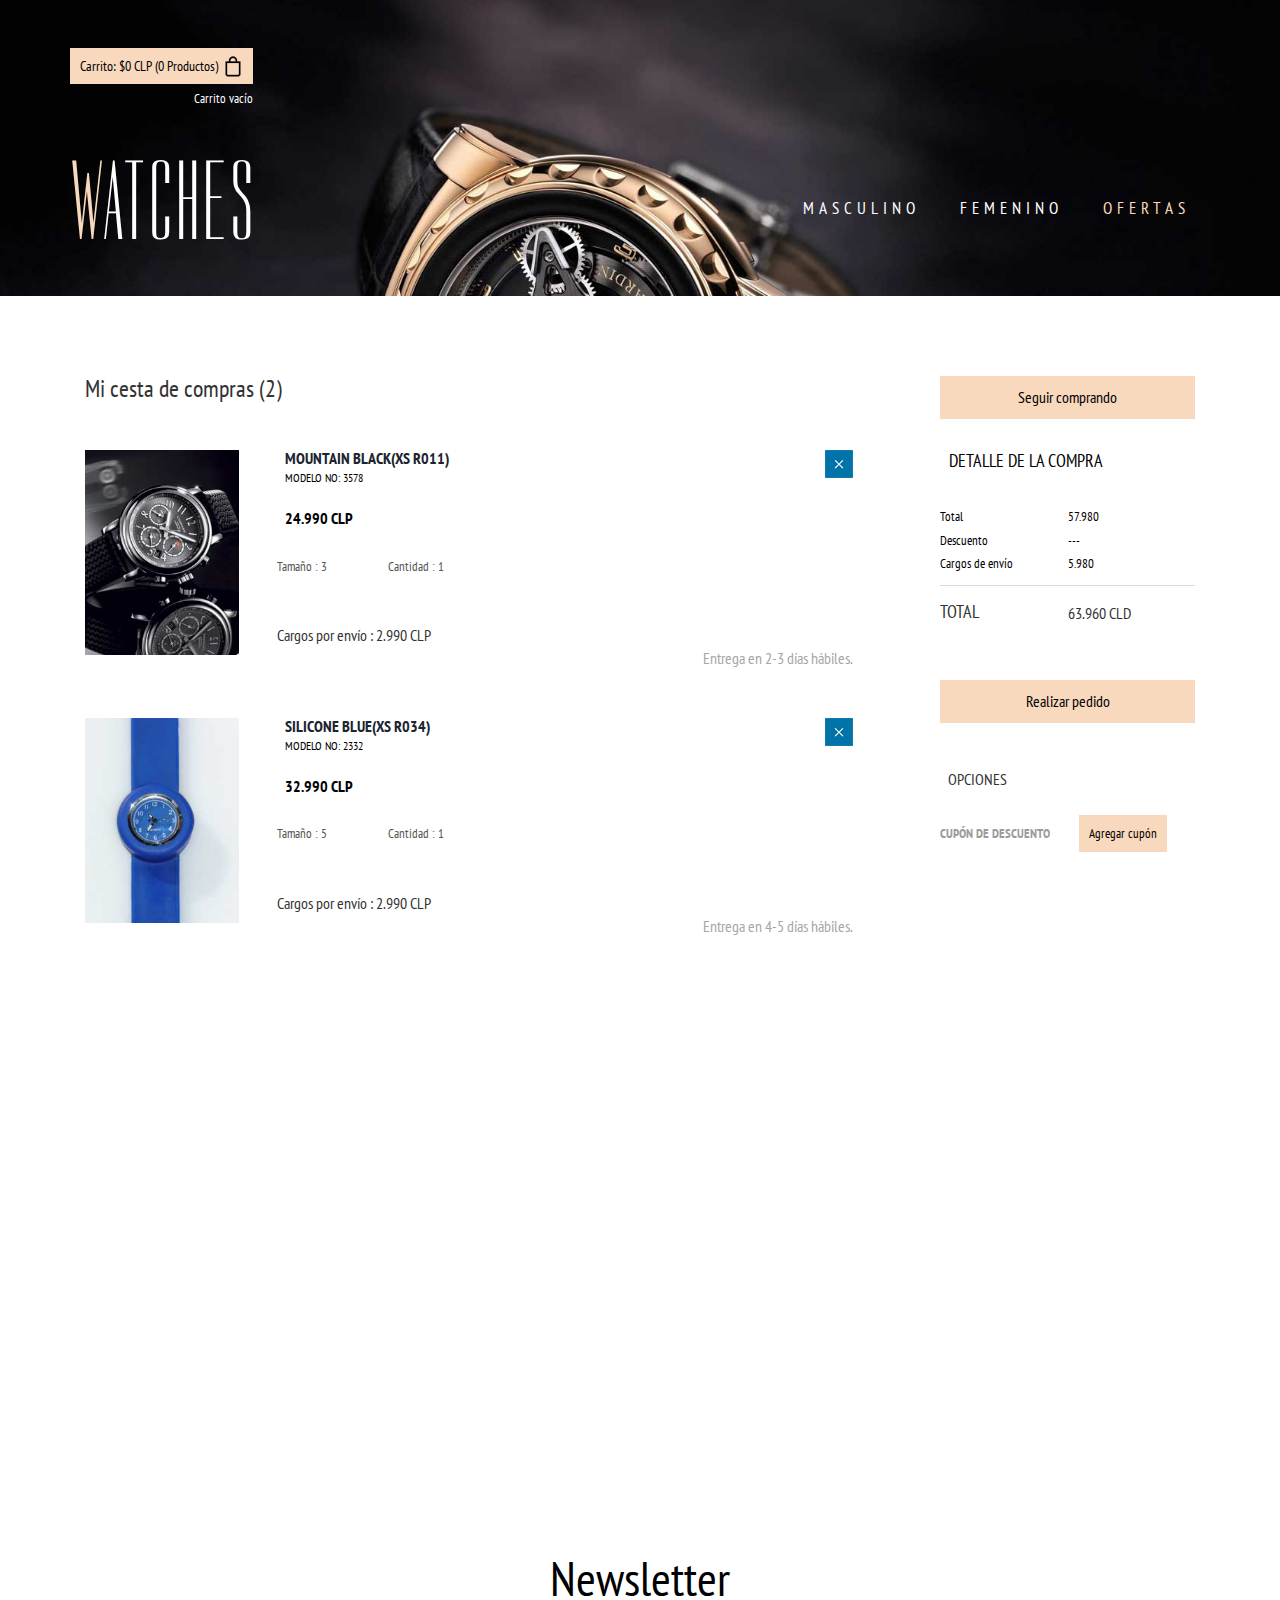
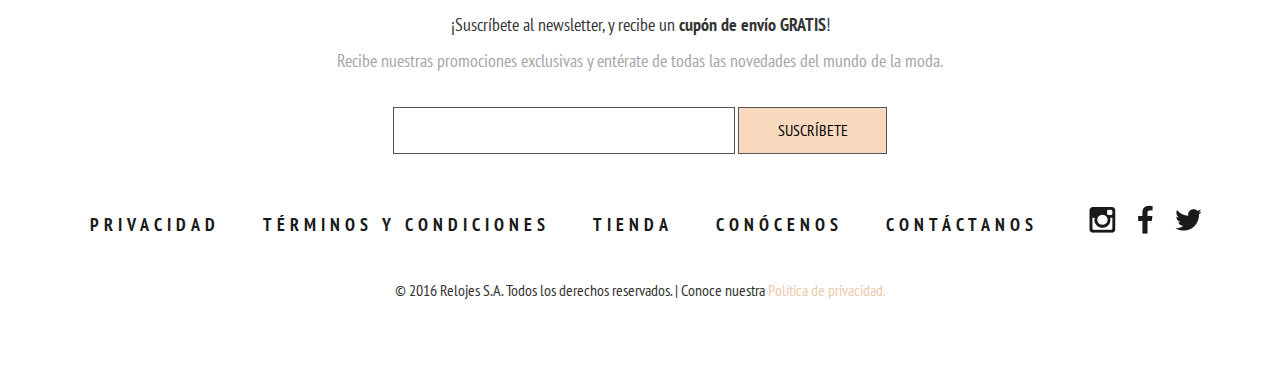
==== commit 45b97b35: "Cesta de compras" ====
--- a/checkout.html
+++ b/checkout.html
@@ -1,4 +1,4 @@
-<!--A Design by W3layouts
+﻿<!--A Design by W3layouts
 Author: W3layout
 Author URL: http://w3layouts.com
 License: Creative Commons Attribution 3.0 Unported
@@ -34,37 +34,17 @@
    	  <div class="container">
    	  	<div class="header_top">
    	  	   <div class="header_top_left">
-	  	      <div class="box_11"><a href="checkout.html">
-		      <h4><p>Cart: <span class="simpleCart_total"></span> (<span id="simpleCart_quantity" class="simpleCart_quantity"></span> items)</p><img src="images/bag.png" alt=""/><div class="clearfix"> </div></h4>
-		      </a></div>
-	          <p class="empty"><a href="javascript:;" class="simpleCart_empty">Empty Cart</a></p>
-	          <div class="clearfix"> </div>
+                <div class="box_11">
+                    <a href="checkout.html">
+                        <h4><p>Carrito: $0 CLP (0 Productos)</p><img src="images/bag.png" alt="" /><div class="clearfix"> </div></h4>
+                    </a>
+                </div>
+                <p class="empty"><a href="javascript:;" class="simpleCart_empty">Carrito vacío</a></p>
+                <div class="clearfix"> </div>
 	       </div>
            <div class="header_top_right">
-		  	 <div class="lang_list">
-				<select tabindex="4" class="dropdown">
-					<option value="" class="label" value="">$ Us</option>
-					<option value="1">Dollar</option>
-					<option value="2">Euro</option>
-				</select>
-			 </div>
-			 <ul class="header_user_info">
-			  <a class="login" href="login.html">
-				<i class="user"> </i> 
-				<li class="user_desc">My Account</li>
-			  </a>
-			  <div class="clearfix"> </div>
-		     </ul>
-		    <!-- start search-->
-				<div class="search-box">
-				   <div id="sb-search" class="sb-search">
-					  <form>
-						 <input class="sb-search-input" placeholder="Enter your search term..." type="search" name="search" id="search">
-						 <input class="sb-search-submit" type="submit" value="">
-						 <span class="sb-icon-search"> </span>
-					  </form>
-				    </div>
-				 </div>
+		  	 
+			
 				 <!----search-scripts---->
 				 <script src="js/classie1.js"></script>
 				 <script src="js/uisearch.js"></script>
@@ -80,174 +60,134 @@
 	     <div class="logo">
 		    <h1><a href="index.html"><span class="m_1">W</span>atches</a></h1>
 	     </div>
-	    <div class="menu">
-	     <ul class="megamenu skyblue">
-			<li><a class="color2" href="#">Mens</a>
-				<div class="megapanel">
-					<div class="row">
-						<div class="col1">
-							<div class="h_nav">
-								<h4>Men</h4>
-								<ul>
-									<li><a href="men.html">Watches</a></li>
-									<li><a href="men.html">watches</a></li>
-									<li><a href="men.html">Blazers</a></li>
-									<li><a href="men.html">Suits</a></li>
-									<li><a href="men.html">Trousers</a></li>
-									<li><a href="men.html">Jeans</a></li>
-									<li><a href="men.html">Shirts</a></li>
-									<li><a href="men.html">Sweatshirts & Hoodies</a></li>
-									<li><a href="men.html">Swim Wear</a></li>
-									<li><a href="men.html">Accessories</a></li>
-								</ul>	
-							</div>							
-						</div>
-						<div class="col1">
-							<div class="h_nav">
-								<h4>Women</h4>
-								<ul>
-									<li><a href="men.html">Watches</a></li>
-									<li><a href="men.html">Outerwear</a></li>
-									<li><a href="men.html">Dresses</a></li>
-									<li><a href="men.html">Handbags</a></li>
-									<li><a href="men.html">Trousers</a></li>
-									<li><a href="men.html">Jeans</a></li>
-									<li><a href="men.html">T-Shirts</a></li>
-									<li><a href="men.html">Shoes</a></li>
-									<li><a href="men.html">Coats</a></li>
-									<li><a href="men.html">Accessories</a></li>
-								</ul>	
-							</div>							
-						</div>
-						<div class="col2">
-							<div class="h_nav">
-								<h4>Trends</h4>
-								<ul>
-									<li class>
-										<div class="p_left">
-										  <img src="images/p1.jpg" class="img-responsive" alt=""/>
-										</div>
-										<div class="p_right">
-											<h4><a href="#">Denim shirt</a></h4>
-											<span class="item-cat"><small><a href="#">watches</a></small></span>
-											<span class="price">29.99 $</span>
-										</div>
-										<div class="clearfix"> </div>
-									</li>
-									<li>
-										<div class="p_left">
-										  <img src="images/p2.jpg" class="img-responsive" alt=""/>
-										</div>
-										<div class="p_right">
-											<h4><a href="#">Denim shirt</a></h4>
-											<span class="item-cat"><small><a href="#">watches</a></small></span>
-											<span class="price">29.99 $</span>
-										</div>
-										<div class="clearfix"> </div>
-									</li>
-									<li>
-										<div class="p_left">
-										  <img src="images/p3.jpg" class="img-responsive" alt=""/>
-										</div>
-										<div class="p_right">
-											<h4><a href="#">Denim shirt</a></h4>
-											<span class="item-cat"><small><a href="#">watches</a></small></span>
-											<span class="price">29.99 $</span>
-										</div>
-										<div class="clearfix"> </div>
-									</li>
-								</ul>	
-							</div>												
-						</div>
-					  </div>
-					</div>
-			</li>
-			<li><a class="color4" href="#">womens</a>
-				<div class="megapanel">
-					<div class="row">
-						<div class="col1">
-							<div class="h_nav">
-								<h4>Men</h4>
-								<ul>
-									<li><a href="men.html">Watches</a></li>
-									<li><a href="men.html">watches</a></li>
-									<li><a href="men.html">Blazers</a></li>
-									<li><a href="men.html">Suits</a></li>
-									<li><a href="men.html">Trousers</a></li>
-									<li><a href="men.html">Jeans</a></li>
-									<li><a href="men.html">Shirts</a></li>
-									<li><a href="men.html">Sweatshirts & Hoodies</a></li>
-									<li><a href="men.html">Swim Wear</a></li>
-									<li><a href="men.html">Accessories</a></li>
-								</ul>	
-							</div>							
-						</div>
-						<div class="col1">
-							<div class="h_nav">
-								<h4>Women</h4>
-								<ul>
-									<li><a href="men.html">Watches</a></li>
-									<li><a href="men.html">Outerwear</a></li>
-									<li><a href="men.html">Dresses</a></li>
-									<li><a href="men.html">Handbags</a></li>
-									<li><a href="men.html">Trousers</a></li>
-									<li><a href="men.html">Jeans</a></li>
-									<li><a href="men.html">T-Shirts</a></li>
-									<li><a href="men.html">Shoes</a></li>
-									<li><a href="men.html">Coats</a></li>
-									<li><a href="men.html">Accessories</a></li>
-								</ul>	
-							</div>							
-						</div>
-						<div class="col2">
-							<div class="h_nav">
-								<h4>Trends</h4>
-								<ul>
-									<li class>
-										<div class="p_left">
-										  <img src="images/p1.jpg" class="img-responsive" alt=""/>
-										</div>
-										<div class="p_right">
-											<h4><a href="#">Denim shirt</a></h4>
-											<span class="item-cat"><small><a href="#">watches</a></small></span>
-											<span class="price">29.99 $</span>
-										</div>
-										<div class="clearfix"> </div>
-									</li>
-									<li>
-										<div class="p_left">
-										  <img src="images/p2.jpg" class="img-responsive" alt=""/>
-										</div>
-										<div class="p_right">
-											<h4><a href="#">Denim shirt</a></h4>
-											<span class="item-cat"><small><a href="#">watches</a></small></span>
-											<span class="price">29.99 $</span>
-										</div>
-										<div class="clearfix"> </div>
-									</li>
-									<li>
-										<div class="p_left">
-										  <img src="images/p3.jpg" class="img-responsive" alt=""/>
-										</div>
-										<div class="p_right">
-											<h4><a href="#">Denim shirt</a></h4>
-											<span class="item-cat"><small><a href="#">watches</a></small></span>
-											<span class="price">29.99 $</span>
-										</div>
-										<div class="clearfix"> </div>
-									</li>
-								</ul>	
-							</div>												
-						</div>
-					  </div>
-					</div>
-				</li>				
-				<li><a class="color10" href="brands.html">Brands</a></li>
-				<li><a class="color3" href="index.html">Sale</a></li>
-				<li><a class="color7" href="404.html">News</a></li>
-				<div class="clearfix"> </div>
-			</ul>
-			</div>
+               <div class="menu">
+                   <ul class="megamenu skyblue">
+                       <li>
+                           <a class="color2" href="#">Masculino</a>
+                           <div class="megapanel">
+                               <div class="row">
+                                   <div class="col1">
+                                       <div class="h_nav">
+
+                                           <ul>
+                                               <li><a href="men.html">Relojes</a></li>
+                                               <li><a href="men.html">Relojes Deportivos</a></li>
+                                               <li><a href="men.html">Chaquetas</a></li>
+                                               <li><a href="men.html">Jeans</a></li>
+                                               <li><a href="men.html">Poleras</a></li>
+                                               <li><a href="men.html">Accesorios</a></li>
+                                           </ul>
+                                       </div>
+                                   </div>
+
+                                   <div class="col2">
+                                       <div class="h_nav">
+                                           <h4>TENDENCIAS</h4>
+                                           <ul>
+                                               <li class>
+                                                   <div class="p_left">
+                                                       <img src="images/p1.jpg" class="img-responsive" alt="" />
+                                                   </div>
+                                                   <div class="p_right">
+                                                       <h4><a href="#">Reloj Gold </a></h4>
+                                                       <span class="item-cat"><small><a href="#">Reloj</a></small></span>
+                                                       <span class="price">$ 18.990</span>
+                                                   </div>
+                                                   <div class="clearfix"> </div>
+                                               </li>
+                                               <li>
+                                                   <div class="p_left">
+                                                       <img src="images/p2.jpg" class="img-responsive" alt="" />
+                                                   </div>
+                                                   <div class="p_right">
+                                                       <h4><a href="#">Reloj Sport</a></h4>
+                                                       <span class="item-cat"><small><a href="#">Reloj</a></small></span>
+                                                       <span class="price">$ 20.990</span>
+                                                   </div>
+                                                   <div class="clearfix"> </div>
+                                               </li>
+                                               <li>
+                                                   <div class="p_left">
+                                                       <img src="images/p3.jpg" class="img-responsive" alt="" />
+                                                   </div>
+                                                   <div class="p_right">
+                                                       <h4><a href="#">Reloj Digital</a></h4>
+                                                       <span class="item-cat"><small><a href="#">Reloj</a></small></span>
+                                                       <span class="price">$ 39.990</span>
+                                                   </div>
+                                                   <div class="clearfix"> </div>
+                                               </li>
+                                           </ul>
+                                       </div>
+                                   </div>
+                               </div>
+                           </div>
+                       </li>
+                       <li>
+                           <a class="color4" href="#">FEMENINO</a>
+                           <div class="megapanel">
+                               <div class="row">
+                                   <div class="col1">
+                                       <div class="h_nav">
+                                           <ul>
+                                               <li><a href="men.html">Relojes</a></li>
+                                               <li><a href="men.html">Vestidos</a></li>
+                                               <li><a href="men.html">Carteras</a></li>
+                                               <li><a href="men.html">Jeans</a></li>
+                                               <li><a href="men.html">Blusas</a></li>
+                                               <li><a href="men.html">Zapatos</a></li>
+                                               <li><a href="men.html">Accesorios</a></li>
+                                           </ul>
+                                       </div>
+                                   </div>
+
+                                   <div class="col2">
+                                       <div class="h_nav">
+                                           <h4>TENDENCIAS</h4>
+                                           <ul>
+                                               <li class>
+                                                   <div class="p_left">
+                                                       <img src="images/p1.jpg" class="img-responsive" alt="" />
+                                                   </div>
+                                                   <div class="p_right">
+                                                       <h4><a href="#">Reloj Gold </a></h4>
+                                                       <span class="item-cat"><small><a href="#">Reloj</a></small></span>
+                                                       <span class="price">$ 18.990</span>
+                                                   </div>
+                                                   <div class="clearfix"> </div>
+                                               </li>
+                                               <li>
+                                                   <div class="p_left">
+                                                       <img src="images/p2.jpg" class="img-responsive" alt="" />
+                                                   </div>
+                                                   <div class="p_right">
+                                                       <h4><a href="#">Reloj Sport</a></h4>
+                                                       <span class="item-cat"><small><a href="#">Reloj</a></small></span>
+                                                       <span class="price">$ 20.990</span>
+                                                   </div>
+                                                   <div class="clearfix"> </div>
+                                               </li>
+                                               <li>
+                                                   <div class="p_left">
+                                                       <img src="images/p3.jpg" class="img-responsive" alt="" />
+                                                   </div>
+                                                   <div class="p_right">
+                                                       <h4><a href="#">Reloj Digital</a></h4>
+                                                       <span class="item-cat"><small><a href="#">Reloj</a></small></span>
+                                                       <span class="price">$ 39.990</span>
+                                                   </div>
+                                                   <div class="clearfix"> </div>
+                                               </li>
+                                           </ul>
+                                       </div>
+                                   </div>
+                               </div>
+                           </div>
+                       </li>
+                       <li class="active grid"><a class="color3" href="index.html">Ofertas</a></li>
+                       <div class="clearfix"> </div>
+                   </ul>
+               </div>
 	        <div class="clearfix"> </div>
 	    </div>
 	   </div>
@@ -256,7 +196,7 @@
    	 <div class="container">
 		  <div class="check_box">	 
 		<div class="col-md-9 cart-items">
-			 <h1>My Shopping Bag (2)</h1>
+			 <h1>Mi cesta de compras (2)</h1>
 				<script>$(document).ready(function(c) {
 					$('.close1').on('click', function(c){
 						$('.cart-header').fadeOut('slow', function(c){
@@ -272,14 +212,15 @@
 							 <img src="images/m3.jpg" class="img-responsive" alt=""/>
 						</div>
 					   <div class="cart-item-info">
-						<h3><a href="#">Mountain Hopper(XS R034)</a><span>Model No: 3578</span></h3>
+						<h3><a href="#">Mountain Black(XS R011)</a><span>Modelo No: 3578</span></h3>
+                        <h3> 24.990 CLP</h3>
 						<ul class="qty">
-							<li><p>Size : 5</p></li>
-							<li><p>Qty : 1</p></li>
+							<li><p>Tamaño : 3</p></li>
+							<li><p>Cantidad : 1</p></li>
 						</ul>
 						<div class="delivery">
-							 <p>Service Charges : Rs.100.00</p>
-							 <span>Delivered in 2-3 business days</span>
+							 <p>Cargos por envío : 2.990 CLP</p>
+							 <span>Entrega en 2-3 días hábiles.</span>
 							 <div class="clearfix"></div>
 				        </div>	
 					   </div>
@@ -301,14 +242,15 @@
 							 <img src="images/m4.jpg" class="img-responsive" alt=""/>
 						</div>
 					   <div class="cart-item-info">
-						<h3><a href="#">Mountain Hopper(XS R034)</a><span>Model No: 3578</span></h3>
+						<h3><a href="#">Silicone Blue(XS R034)</a><span>Modelo No: 2332</span></h3>
+                        <h3> 32.990 CLP</h3>
 						<ul class="qty">
-							<li><p>Size : 5</p></li>
-							<li><p>Qty : 1</p></li>
+                            <li><p>Tamaño : 5</p></li>
+                            <li><p>Cantidad : 1</p></li>
 						</ul>
 							 <div class="delivery">
-							 <p>Service Charges : Rs.100.00</p>
-							 <span>Delivered in 2-3 business days</span>
+							 <p>Cargos por envío : 2.990 CLP</p>
+							 <span>Entrega en 4-5 días hábiles.</span>
 							 <div class="clearfix"></div>
 				        </div>	
 					   </div>
@@ -317,29 +259,28 @@
 			  </div>		
 		 </div>
 		 <div class="col-md-3 cart-total">
-			 <a class="continue" href="#">Continue to basket</a>
+			 <a class="continue" href="#">Seguir comprando</a>
 			 <div class="price-details">
-				 <h3>Price Details</h3>
+				 <h3>Detalle de la compra</h3>
 				 <span>Total</span>
-				 <span class="total1">6200.00</span>
-				 <span>Discount</span>
+				 <span class="total1">57.980</span>
+				 <span>Descuento</span>
 				 <span class="total1">---</span>
-				 <span>Delivery Charges</span>
-				 <span class="total1">150.00</span>
+				 <span>Cargos de envío</span>
+				 <span class="total1"> 5.980</span>
 				 <div class="clearfix"></div>				 
 			 </div>	
 			 <ul class="total_price">
 			   <li class="last_price"> <h4>TOTAL</h4></li>	
-			   <li class="last_price"><span>6350.00</span></li>
+			   <li class="last_price"><span>63.960 CLD</span></li>
 			   <div class="clearfix"> </div>
 			 </ul>
 			 <div class="clearfix"></div>
-			 <a class="order" href="#">Place Order</a>
+			 <a class="order" href="#">Realizar pedido</a>
 			 <div class="total-item">
-				 <h3>OPTIONS</h3>
-				 <h4>COUPONS</h4>
-				 <a class="cpns" href="#">Apply Coupons</a>
-				 <p><a href="#">Log In</a> to use accounts - linked coupons</p>
+				 <h3>OPCIONES</h3>
+				 <h4>CUPÓN DE DESCUENTO</h4>
+				 <a class="cpns" href="#">Agregar cupón</a>
 			 </div>
 			</div>
 			<div class="clearfix"></div>
@@ -353,19 +294,20 @@
    	 <div class="container">
    	 	<div class="newsletter">
 			<h3>Newsletter</h3>
-			<p>Lorem Ipsum is simply dummy text of the printing and typesetting industry. Lorem Ipsum has been the industry's standard</p>
+              <h4>¡Suscríbete al newsletter, y recibe un <b>cupón de envío GRATIS</b>!</h4>
+			<p>Recibe nuestras promociones exclusivas y entérate de todas las novedades del mundo de la moda.</p>
 			<form>
 			  <input type="text" value="" onfocus="this.value='';" onblur="if (this.value == '') {this.value ='';}">
-			  <input type="submit" value="SUBSCRIBE">
+			  <input type="submit" value="SUSCRÍBETE">
 			</form>
 		</div>
    		<div class="cssmenu">
 		   <ul>
-			<li class="active"><a href="#">Privacy</a></li>
-			<li><a href="#">Terms</a></li>
-			<li><a href="#">Shop</a></li>
-			<li><a href="#">About</a></li>
-			<li><a href="contact.html">Contact</a></li>
+			<li class="active"><a href="#">Privacidad</a></li>
+			<li><a href="#">Términos y condiciones</a></li>
+			<li><a href="#">Tienda</a></li>
+			<li><a href="#">Conócenos</a></li>
+			<li><a href="contact.html">Contáctanos</a></li>
 		  </ul>
 		</div>
 		<ul class="social">
@@ -375,7 +317,7 @@
 	    </ul>
 	    <div class="clearfix"></div>
 	    <div class="copy">
-           <p> &copy; 2015 Watches. All Rights Reserved | Design by <a href="http://w3layouts.com/" target="_blank">W3layouts</a></p>
+           <p> &copy; 2016 Relojes S.A. Todos los derechos reservados. | Conoce nuestra <a href="" target="_blank">Política de privacidad.</a></p>
 	    </div>
    	</div>
    </div>
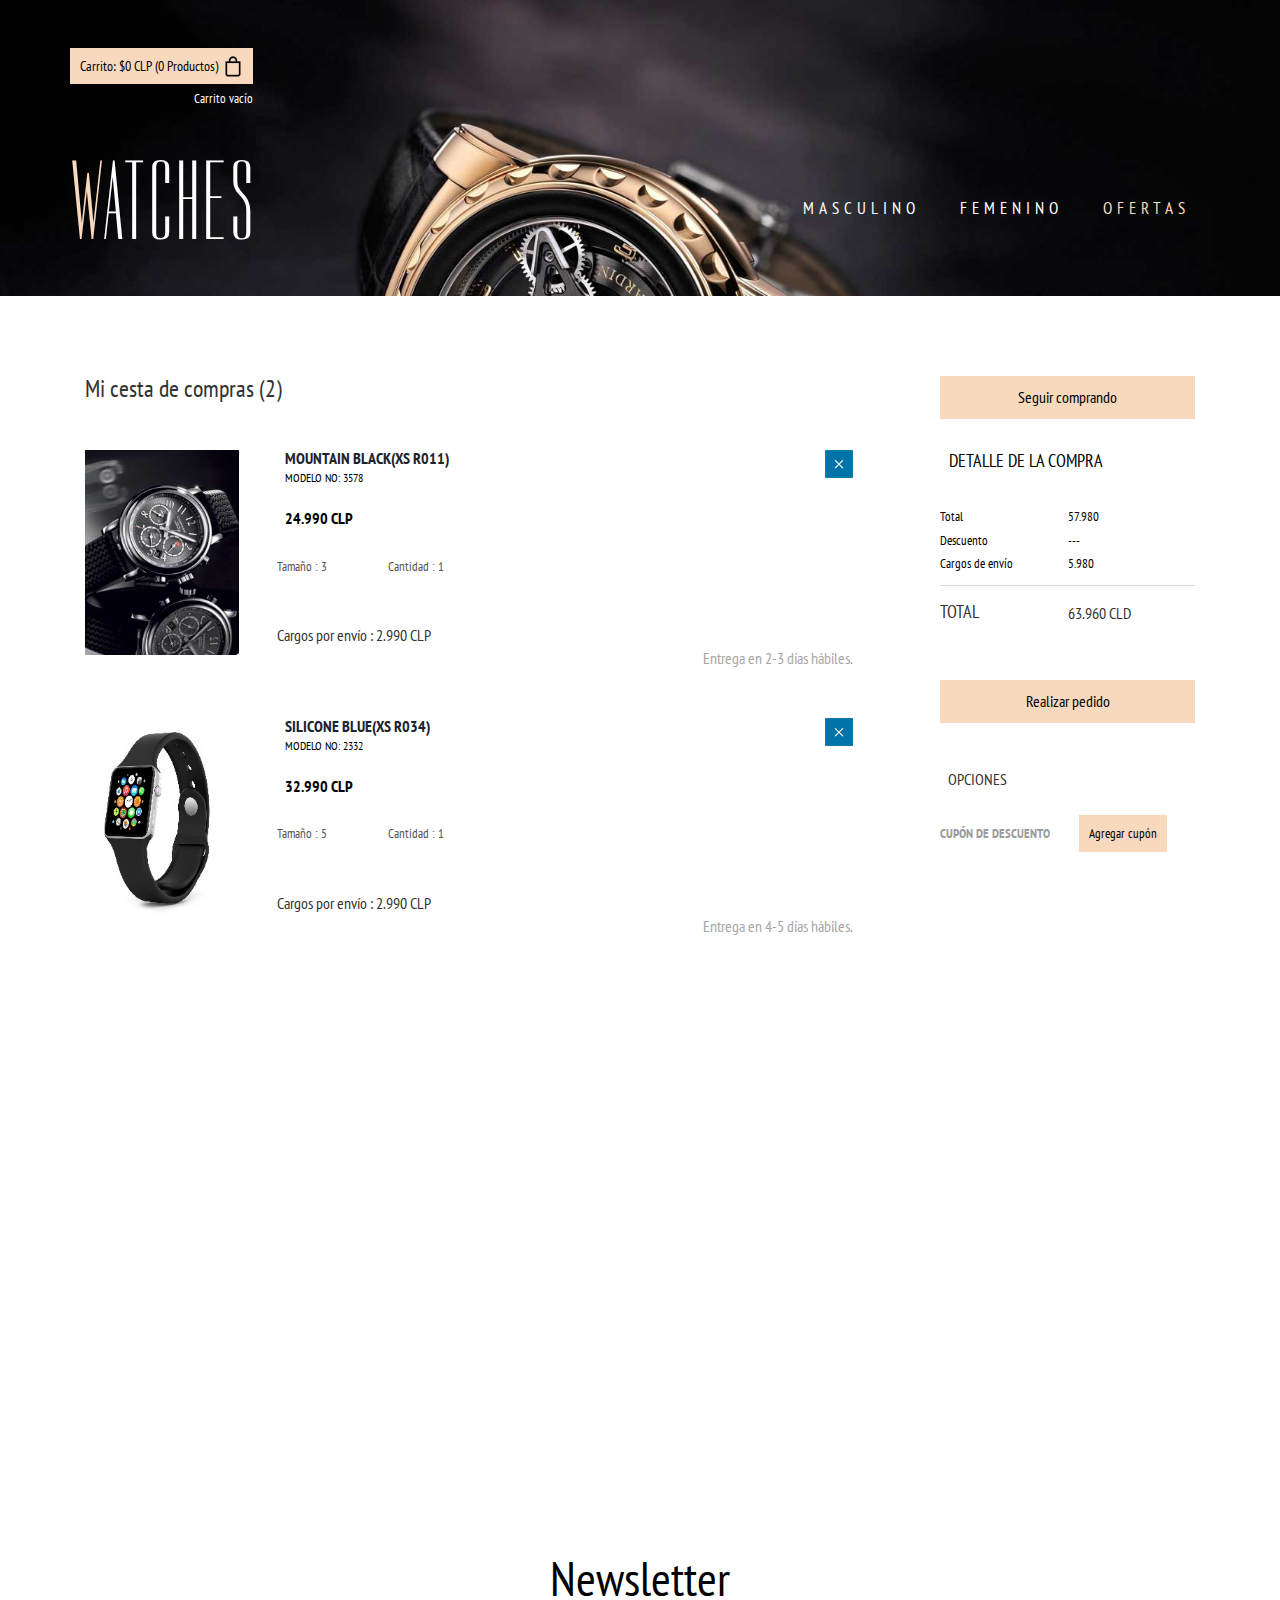
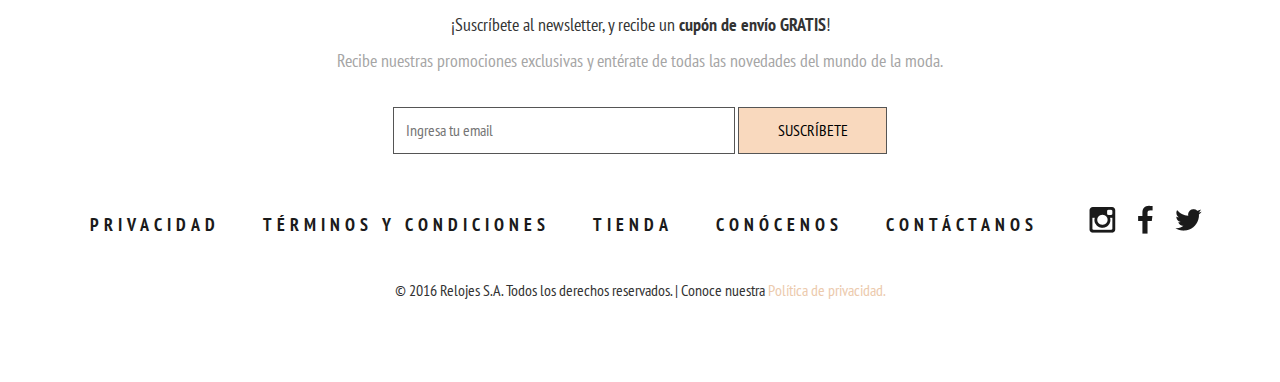
==== commit 3f692d45: "Modificaciones de footer" ====
--- a/checkout.html
+++ b/checkout.html
@@ -7,7 +7,7 @@
 <!DOCTYPE HTML>
 <html>
 <head>
-<title>Watches an E-Commerce online Shopping Category Flat Bootstrap Responsive Website Template| Checkout :: w3layouts</title>
+<title>Relojes Finos</title>
 <meta name="viewport" content="width=device-width, initial-scale=1">
 <meta http-equiv="Content-Type" content="text/html; charset=utf-8" />
 <meta name="keywords" content="Watches Responsive web template, Bootstrap Web Templates, Flat Web Templates, Android Compatible web template, 
@@ -297,7 +297,7 @@
               <h4>¡Suscríbete al newsletter, y recibe un <b>cupón de envío GRATIS</b>!</h4>
 			<p>Recibe nuestras promociones exclusivas y entérate de todas las novedades del mundo de la moda.</p>
 			<form>
-			  <input type="text" value="" onfocus="this.value='';" onblur="if (this.value == '') {this.value ='';}">
+                <input type="text" value="" placeholder="Ingresa tu email" onfocus="this.value='';" onblur="if (this.value == '') {this.value ='';}">
 			  <input type="submit" value="SUSCRÍBETE">
 			</form>
 		</div>
@@ -305,16 +305,16 @@
 		   <ul>
 			<li class="active"><a href="#">Privacidad</a></li>
 			<li><a href="#">Términos y condiciones</a></li>
-			<li><a href="#">Tienda</a></li>
+			<li><a href="index.html">Tienda</a></li>
 			<li><a href="#">Conócenos</a></li>
 			<li><a href="contact.html">Contáctanos</a></li>
 		  </ul>
 		</div>
-		<ul class="social">
-			<li><a href=""> <i class="instagram"> </i> </a></li>
-			<li><a href=""><i class="fb"> </i> </a></li>
-			<li><a href=""><i class="tw"> </i> </a></li>
-	    </ul>
+           <ul class="social">
+               <li><a href="https://www.instagram.com/"> <i class="instagram"> </i> </a></li>
+               <li><a href="https://es-la.facebook.com/"><i class="fb"> </i> </a></li>
+               <li><a href="https://twitter.com/?lang=es"><i class="tw"> </i> </a></li>
+           </ul>
 	    <div class="clearfix"></div>
 	    <div class="copy">
            <p> &copy; 2016 Relojes S.A. Todos los derechos reservados. | Conoce nuestra <a href="" target="_blank">Política de privacidad.</a></p>
